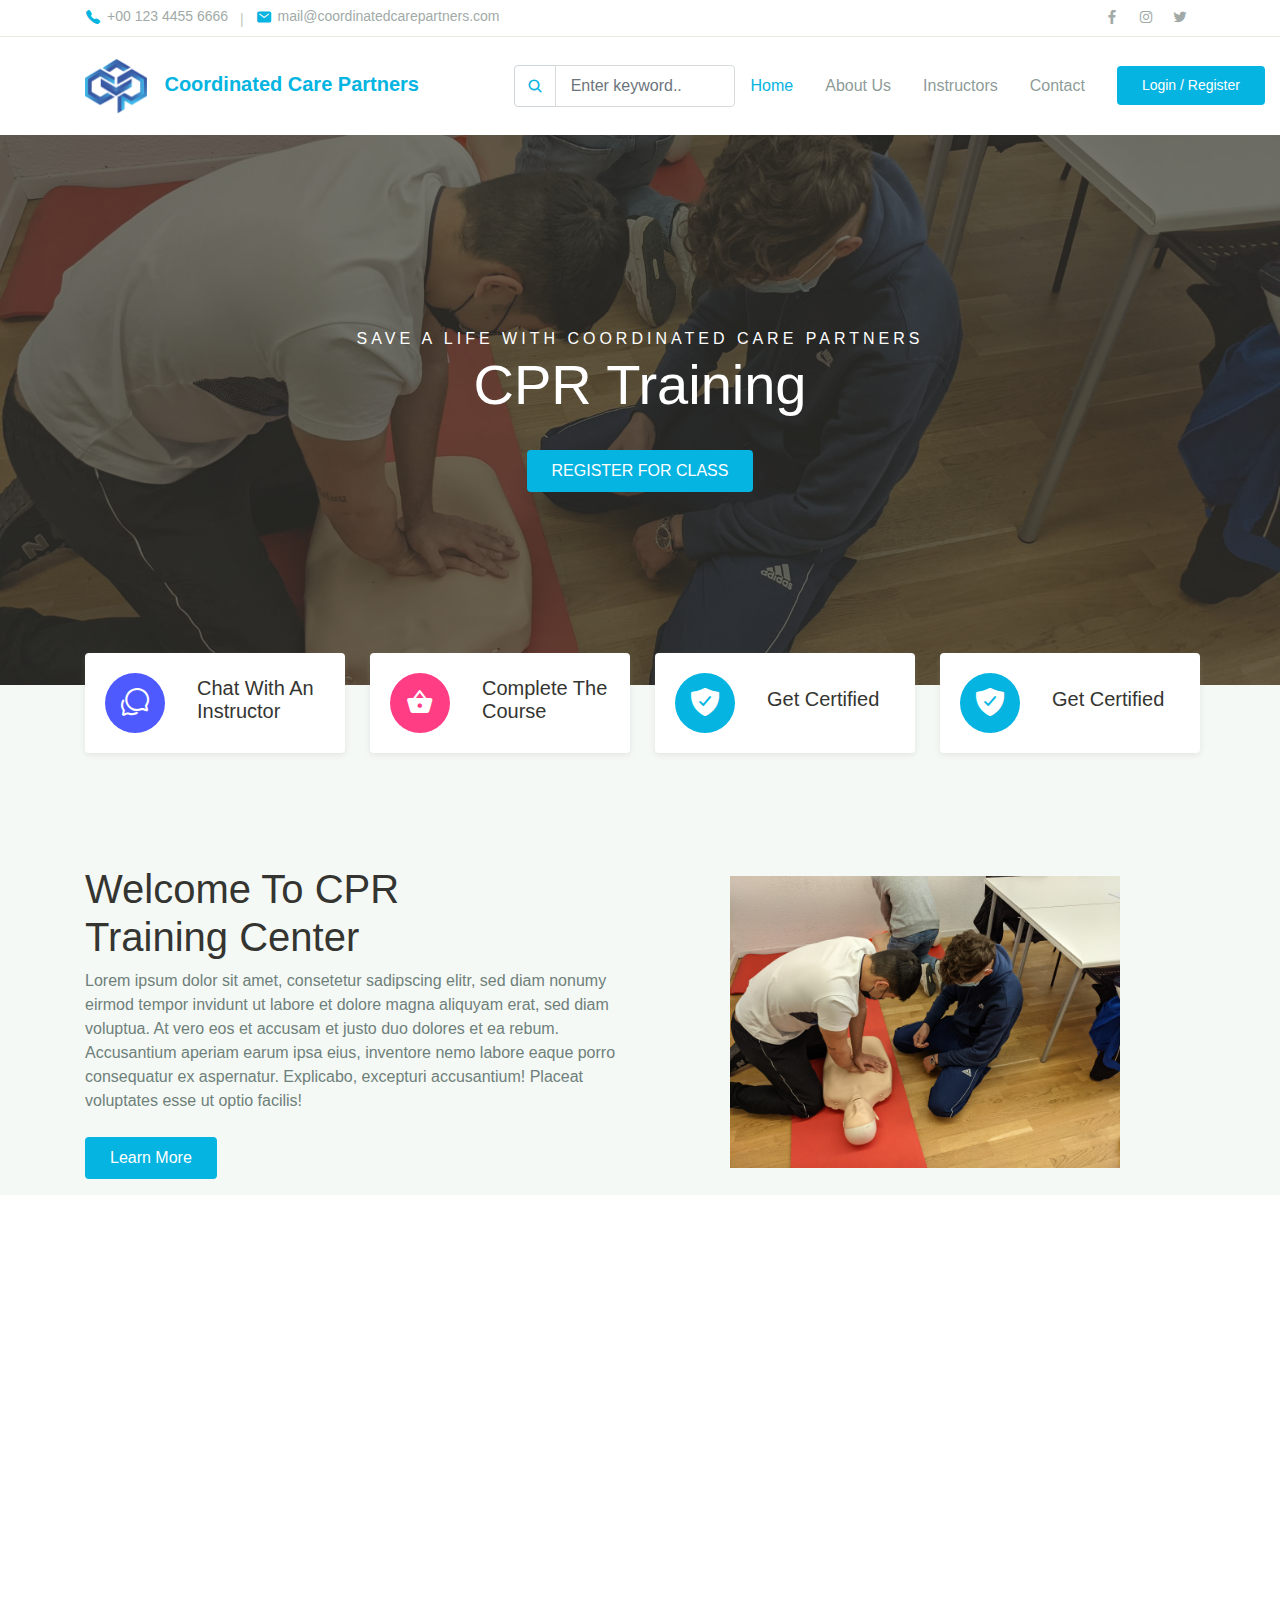
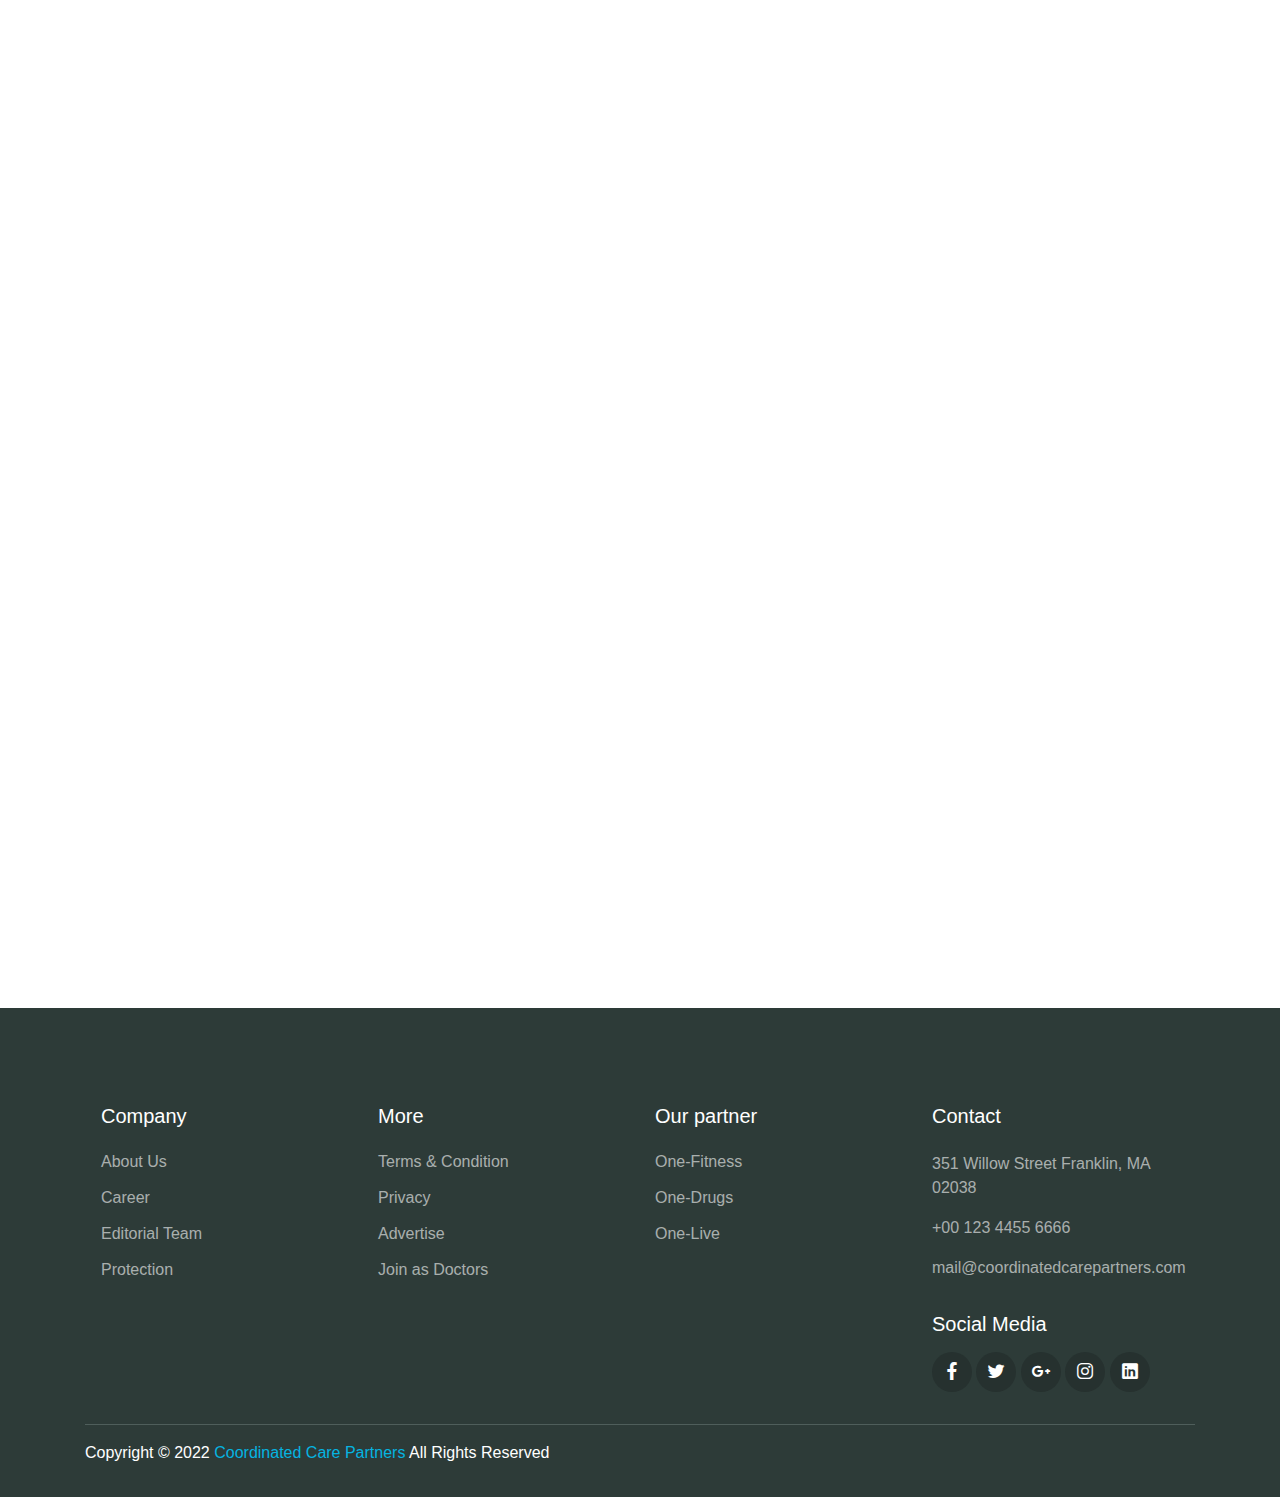
==== index.html @ 5824bd4c "v0.1.1" ====
<!DOCTYPE html>
<html lang="en">
  <head>
    <meta charset="UTF-8" />
    <meta name="viewport" content="width=device-width, initial-scale=1.0" />

    <meta http-equiv="X-UA-Compatible" content="ie=edge" />

    <title>Coordinated Care Partners</title>

    <link
      rel="shortcut icon"
      href="assets/img/redcross-logo-01.png"
      type="image/x-icon"
    />

    <link rel="stylesheet" href="assets/css/maicons.css" />

    <link rel="stylesheet" href="assets/css/bootstrap.css" />

    <link
      rel="stylesheet"
      href="assets/vendor/owl-carousel/css/owl.carousel.css"
    />

    <link rel="stylesheet" href="assets/vendor/animate/animate.css" />

    <link rel="stylesheet" href="assets/css/theme.css" />
  </head>
  <body>
    <!-- Back to top button -->
    <div class="back-to-top"></div>

    <header>
      <div class="topbar">
        <div class="container">
          <div class="row">
            <div class="col-sm-8 text-sm">
              <div class="site-info">
                <a href="#"
                  ><span class="mai-call text-info"></span> +00 123 4455 6666</a
                >
                <span class="divider">|</span>
                <a href="#"
                  ><span class="mai-mail text-info"></span>
                  mail@coordinatedcarepartners.com</a
                >
              </div>
            </div>
            <div class="col-sm-4 text-right text-sm">
              <div class="social-mini-button">
                <a href="#"><span class="mai-logo-facebook-f"></span></a>
                <a href="#"><span class="mai-logo-instagram"></span></a>
                <a href="#"><span class="mai-logo-twitter"></span></a>
              </div>
            </div>
          </div>
          <!-- .row -->
        </div>
        <!-- .container -->
      </div>
      <!-- .topbar -->

      <nav class="navbar navbar-expand-lg navbar-light shadow-sm">
        <div class="container">
          <a class="navbar-brand" href="index.html">
            <img
              src="assets/img/cpr-logo-01.png"
              alt=""
              style="width: 15%; margin-right: 0.75rem; opacity: 0.95"
            />
            <span class="text-info">Coordinated Care Partners</span></a
          >

          <form action="#">
            <div class="input-group input-navbar">
              <div class="input-group-prepend">
                <span class="input-group-text" id="icon-addon1"
                  ><span class="mai-search text-info"></span
                ></span>
              </div>
              <input
                type="text"
                class="form-control"
                placeholder="Enter keyword.."
                aria-label="Username"
                aria-describedby="icon-addon1"
              />
            </div>
          </form>

          <button
            class="navbar-toggler"
            type="button"
            data-toggle="collapse"
            data-target="#navbarSupport"
            aria-controls="navbarSupport"
            aria-expanded="false"
            aria-label="Toggle navigation"
          >
            <span class="navbar-toggler-icon"></span>
          </button>

          <div class="collapse navbar-collapse" id="navbarSupport">
            <ul class="navbar-nav ml-auto">
              <li class="nav-item active">
                <a class="nav-link" href="index.html">Home</a>
              </li>
              <li class="nav-item">
                <a class="nav-link" href="#">About Us</a>
              </li>
              <li class="nav-item">
                <a class="nav-link" href="#">Instructors</a>
              </li>
              <li class="nav-item">
                <a class="nav-link" href="#">Contact</a>
              </li>
              <li class="nav-item">
                <a class="btn btn-info ml-lg-3" href="#">Login / Register</a>
              </li>
            </ul>
          </div>
          <!-- .navbar-collapse -->
        </div>
        <!-- .container -->
      </nav>
    </header>

    <div
      class="page-hero bg-image overlay-dark"
      style="background-image: url(assets/img/bg-01.jpg)"
    >
      <div class="hero-section">
        <div class="container text-center wow zoomIn">
          <span class="subhead"
            >Save A Life With Coordinated Care Partners</span
          >
          <h1 class="display-4">CPR Training</h1>
          <a href="#" class="btn btn-info">REGISTER FOR CLASS</a>
        </div>
      </div>
    </div>

    <div class="bg-light">
      <div class="page-section py-3 mt-md-n5 custom-index">
        <div class="container">
          <div class="row justify-content-center">
            <div class="col-md-3 py-3 py-md-0">
              <div class="card-service wow fadeInUp">
                <div class="circle-shape bg-secondary text-white">
                  <span class="mai-chatbubbles-outline"></span>
                </div>
                <p>Chat With An Instructor</p>
              </div>
            </div>
            <div class="col-md-3 py-3 py-md-0">
              <div class="card-service wow fadeInUp">
                <div class="circle-shape bg-accent text-white">
                  <span class="mai-basket"></span>
                </div>
                <p>Complete The Course</p>
              </div>
            </div>
            <div class="col-md-3 py-3 py-md-0">
              <div class="card-service wow fadeInUp">
                <div class="circle-shape bg-info text-white">
                  <span class="mai-shield-checkmark"></span>
                </div>
                <p>Get Certified</p>
              </div>
            </div>
            <div class="col-md-3 py-3 py-md-0">
              <div class="card-service wow fadeInUp">
                <div class="circle-shape bg-info text-white">
                  <span class="mai-shield-checkmark"></span>
                </div>
                <p>Get Certified</p>
              </div>
            </div>
          </div>
        </div>
      </div>
      <!-- .page-section -->

      <div class="page-section pb-0">
        <div class="container">
          <div class="row align-items-center">
            <div class="col-lg-6 py-3 wow fadeInUp">
              <h1>
                Welcome To CPR<br />
                Training Center
              </h1>
              <p class="text-grey mb-4">
                Lorem ipsum dolor sit amet, consetetur sadipscing elitr, sed
                diam nonumy eirmod tempor invidunt ut labore et dolore magna
                aliquyam erat, sed diam voluptua. At vero eos et accusam et
                justo duo dolores et ea rebum. Accusantium aperiam earum ipsa
                eius, inventore nemo labore eaque porro consequatur ex
                aspernatur. Explicabo, excepturi accusantium! Placeat voluptates
                esse ut optio facilis!
              </p>
              <a href="#" class="btn btn-info">Learn More</a>
            </div>
            <div class="col-lg-6 wow fadeInRight" data-wow-delay="400ms">
              <div class="img-place custom-img-1">
                <img src="assets/img/bg-01.jpg" alt="" />
              </div>
            </div>
          </div>
        </div>
      </div>
      <!-- .bg-light -->
    </div>
    <!-- .bg-light -->

    <div class="page-section">
      <div class="container">
        <h1 class="text-center mb-5 wow fadeInUp">Our Instructors</h1>

        <div class="owl-carousel wow fadeInUp" id="doctorSlideshow">
          <div class="item">
            <div class="card-doctor">
              <div class="header">
                <img src="assets/img/bg-01.jpg" alt="" />
                <div class="meta">
                  <a href="#"><span class="mai-call"></span></a>
                  <a href="#"><span class="mai-logo-whatsapp"></span></a>
                </div>
              </div>
              <div class="body">
                <p class="text-xl mb-0">Dr. Stein Albert</p>
                <span class="text-sm text-grey"
                  >American Red Cross Certified Instructor</span
                >
              </div>
            </div>
          </div>
          <div class="item">
            <div class="card-doctor">
              <div class="header">
                <img src="assets/img/bg-01.jpg" alt="" />
                <div class="meta">
                  <a href="#"><span class="mai-call"></span></a>
                  <a href="#"><span class="mai-logo-whatsapp"></span></a>
                </div>
              </div>
              <div class="body">
                <p class="text-xl mb-0">Dr. Alexa Melvin</p>
                <span class="text-sm text-grey"
                  >American Red Cross Certified Instructor</span
                >
              </div>
            </div>
          </div>
          <div class="item">
            <div class="card-doctor">
              <div class="header">
                <img src="assets/img/bg-01.jpg" alt="" />
                <div class="meta">
                  <a href="#"><span class="mai-call"></span></a>
                  <a href="#"><span class="mai-logo-whatsapp"></span></a>
                </div>
              </div>
              <div class="body">
                <p class="text-xl mb-0">Dr. Rebecca Steffany</p>
                <span class="text-sm text-grey"
                  >American Red Cross Certified Instructor</span
                >
              </div>
            </div>
          </div>
          <div class="item">
            <div class="card-doctor">
              <div class="header">
                <img src="assets/img/bg-01.jpg" alt="" />
                <div class="meta">
                  <a href="#"><span class="mai-call"></span></a>
                  <a href="#"><span class="mai-logo-whatsapp"></span></a>
                </div>
              </div>
              <div class="body">
                <p class="text-xl mb-0">Dr. Rebecca Steffany</p>
                <span class="text-sm text-grey"
                  >American Red Cross Certified Instructor</span
                >
              </div>
            </div>
          </div>
          <div class="item">
            <div class="card-doctor">
              <div class="header">
                <img src="assets/img/bg-01.jpg" alt="" />
                <div class="meta">
                  <a href="#"><span class="mai-call"></span></a>
                  <a href="#"><span class="mai-logo-whatsapp"></span></a>
                </div>
              </div>
              <div class="body">
                <p class="text-xl mb-0">Dr. Rebecca Steffany</p>
                <span class="text-sm text-grey"
                  >American Red Cross Certified Instructor</span
                >
              </div>
            </div>
          </div>
        </div>
      </div>
    </div>

    <div class="page-section">
      <div class="container">
        <h1 class="text-center wow fadeInUp">Make An Appointment</h1>

        <form class="main-form">
          <div class="row mt-5">
            <div class="col-12 col-sm-6 py-2 wow fadeInLeft">
              <input type="text" class="form-control" placeholder="Full name" />
            </div>
            <div class="col-12 col-sm-6 py-2 wow fadeInRight">
              <input
                type="text"
                class="form-control"
                placeholder="Email address.."
              />
            </div>
            <div
              class="col-12 col-sm-6 py-2 wow fadeInLeft"
              data-wow-delay="300ms"
            >
              <input type="date" class="form-control" />
            </div>
            <div
              class="col-12 col-sm-6 py-2 wow fadeInRight"
              data-wow-delay="300ms"
            >
              <select name="departement" id="departement" class="custom-select">
                <option value="general">General Health</option>
                <option value="cardiology">Cardiology</option>
                <option value="dental">Dental</option>
                <option value="neurology">Neurology</option>
                <option value="orthopaedics">Orthopaedics</option>
              </select>
            </div>
            <div class="col-12 py-2 wow fadeInUp" data-wow-delay="300ms">
              <input type="text" class="form-control" placeholder="Number.." />
            </div>
            <div class="col-12 py-2 wow fadeInUp" data-wow-delay="300ms">
              <textarea
                name="message"
                id="message"
                class="form-control"
                rows="6"
                placeholder="Enter message.."
              ></textarea>
            </div>
          </div>

          <button type="submit" class="btn btn-info mt-3 wow zoomIn">
            Submit Request
          </button>
        </form>
      </div>
    </div>
    <!-- .page-section -->

    <footer class="page-footer">
      <div class="container">
        <div class="row px-md-3">
          <div class="col-sm-6 col-lg-3 py-3">
            <h5>Company</h5>
            <ul class="footer-menu">
              <li><a href="#">About Us</a></li>
              <li><a href="#">Career</a></li>
              <li><a href="#">Editorial Team</a></li>
              <li><a href="#">Protection</a></li>
            </ul>
          </div>
          <div class="col-sm-6 col-lg-3 py-3">
            <h5>More</h5>
            <ul class="footer-menu">
              <li><a href="#">Terms & Condition</a></li>
              <li><a href="#">Privacy</a></li>
              <li><a href="#">Advertise</a></li>
              <li><a href="#">Join as Doctors</a></li>
            </ul>
          </div>
          <div class="col-sm-6 col-lg-3 py-3">
            <h5>Our partner</h5>
            <ul class="footer-menu">
              <li><a href="#">One-Fitness</a></li>
              <li><a href="#">One-Drugs</a></li>
              <li><a href="#">One-Live</a></li>
            </ul>
          </div>
          <div class="col-sm-6 col-lg-3 py-3">
            <h5>Contact</h5>
            <p class="footer-link mt-2">351 Willow Street Franklin, MA 02038</p>
            <a href="#" class="footer-link">+00 123 4455 6666</a>
            <a href="#" class="footer-link">mail@coordinatedcarepartners.com</a>

            <h5 class="mt-3">Social Media</h5>
            <div class="footer-sosmed mt-3">
              <a href="#" target="_blank"
                ><span class="mai-logo-facebook-f"></span
              ></a>
              <a href="#" target="_blank"
                ><span class="mai-logo-twitter"></span
              ></a>
              <a href="#" target="_blank"
                ><span class="mai-logo-google-plus-g"></span
              ></a>
              <a href="#" target="_blank"
                ><span class="mai-logo-instagram"></span
              ></a>
              <a href="#" target="_blank"
                ><span class="mai-logo-linkedin"></span
              ></a>
            </div>
          </div>
        </div>

        <hr />

        <p id="copyright">
          Copyright &copy; 2022
          <a class="text-info" href="index.html">Coordinated Care Partners</a>
          All Rights Reserved
        </p>
      </div>
    </footer>

    <script src="assets/js/jquery-3.5.1.min.js"></script>

    <script src="assets/js/bootstrap.bundle.min.js"></script>

    <script src="assets/vendor/owl-carousel/js/owl.carousel.min.js"></script>

    <script src="assets/vendor/wow/wow.min.js"></script>

    <script src="assets/js/theme.js"></script>
  </body>
</html>
---- assets/css/maicons.css ----
@font-face {
  font-family: 'maicons';
  src:  url('../fonts/maicons.eot?c9nlkl');
  src:  url('../fonts/maicons.eot?c9nlkl#iefix') format('embedded-opentype'),
    url('../fonts/maicons.ttf?c9nlkl') format('truetype'),
    url('../fonts/maicons.woff?c9nlkl') format('woff'),
    url('../fonts/maicons.svg?c9nlkl#maicons') format('svg');
  font-weight: normal;
  font-style: normal;
  font-display: block;
}

[class^="mai-"], [class*=" mai-"] {
  /* use !important to prevent issues with browser extensions that change fonts */
  font-family: 'maicons' !important;
  speak: none;
  font-style: normal;
  font-weight: normal;
  font-variant: normal;
  text-transform: none;
  line-height: 1;

  /* Better Font Rendering =========== */
  -webkit-font-smoothing: antialiased;
  -moz-osx-font-smoothing: grayscale;
}

.mai-add:before {
  content: "\e900";
}
.mai-add-circle:before {
  content: "\e901";
}
.mai-add-circle-outline:before {
  content: "\e902";
}
.mai-airplane:before {
  content: "\e903";
}
.mai-airplane-outline:before {
  content: "\e904";
}
.mai-alarm:before {
  content: "\e905";
}
.mai-alarm-outline:before {
  content: "\e906";
}
.mai-albums:before {
  content: "\e907";
}
.mai-albums-outline:before {
  content: "\e908";
}
.mai-alert:before {
  content: "\e909";
}
.mai-alert-circle:before {
  content: "\e90a";
}
.mai-alert-circle-outline:before {
  content: "\e90b";
}
.mai-analytics:before {
  content: "\e90c";
}
.mai-analytics-outline:before {
  content: "\e90d";
}
.mai-aperture:before {
  content: "\e90e";
}
.mai-aperture-outline:before {
  content: "\e90f";
}
.mai-apps:before {
  content: "\e910";
}
.mai-apps-outline:before {
  content: "\e911";
}
.mai-archive:before {
  content: "\e912";
}
.mai-archive-outline:before {
  content: "\e913";
}
.mai-arrow-back:before {
  content: "\e914";
}
.mai-arrow-back-circle:before {
  content: "\e915";
}
.mai-arrow-back-circle-outline:before {
  content: "\e916";
}
.mai-arrow-down:before {
  content: "\e917";
}
.mai-arrow-down-circle:before {
  content: "\e918";
}
.mai-arrow-down-circle-outline:before {
  content: "\e919";
}
.mai-arrow-forward:before {
  content: "\e91a";
}
.mai-arrow-forward-circle:before {
  content: "\e91b";
}
.mai-arrow-forward-circle-outline:before {
  content: "\e91c";
}
.mai-arrow-redo:before {
  content: "\e91d";
}
.mai-arrow-redo-circle:before {
  content: "\e91e";
}
.mai-arrow-redo-circle-outline:before {
  content: "\e91f";
}
.mai-arrow-redo-outline:before {
  content: "\e920";
}
.mai-arrow-undo:before {
  content: "\e921";
}
.mai-arrow-undo-circle:before {
  content: "\e922";
}
.mai-arrow-undo-circle-outline:before {
  content: "\e923";
}
.mai-arrow-undo-outline:before {
  content: "\e924";
}
.mai-arrow-up:before {
  content: "\e925";
}
.mai-arrow-up-circle:before {
  content: "\e926";
}
.mai-arrow-up-circle-outline:before {
  content: "\e927";
}
.mai-at:before {
  content: "\e928";
}
.mai-at-circle:before {
  content: "\e929";
}
.mai-at-circle-outline:before {
  content: "\e92a";
}
.mai-attach:before {
  content: "\e92b";
}
.mai-attach-outline:before {
  content: "\e92c";
}
.mai-backspace:before {
  content: "\e92d";
}
.mai-backspace-outline:before {
  content: "\e92e";
}
.mai-bandage:before {
  content: "\e92f";
}
.mai-bandage-outline:before {
  content: "\e930";
}
.mai-bar-chart:before {
  content: "\e932";
}
.mai-bar-chart-outline:before {
  content: "\e933";
}
.mai-barbell:before {
  content: "\e931";
}
.mai-barcode:before {
  content: "\e934";
}
.mai-barcode-outline:before {
  content: "\e935";
}
.mai-baseball:before {
  content: "\e936";
}
.mai-baseball-outline:before {
  content: "\e937";
}
.mai-basket:before {
  content: "\e938";
}
.mai-basket-outline:before {
  content: "\e93b";
}
.mai-basketball:before {
  content: "\e939";
}
.mai-basketball-outline:before {
  content: "\e93a";
}
.mai-battery-charging:before {
  content: "\e93c";
}
.mai-battery-dead:before {
  content: "\e93d";
}
.mai-battery-full:before {
  content: "\e93e";
}
.mai-battery-half:before {
  content: "\e93f";
}
.mai-beaker:before {
  content: "\e940";
}
.mai-beaker-outline:before {
  content: "\e941";
}
.mai-bed:before {
  content: "\e942";
}
.mai-bed-outline:before {
  content: "\e943";
}
.mai-beer:before {
  content: "\e944";
}
.mai-beer-outline:before {
  content: "\e945";
}
.mai-bicycle:before {
  content: "\e946";
}
.mai-bluetooth:before {
  content: "\e947";
}
.mai-boat:before {
  content: "\e948";
}
.mai-boat-outline:before {
  content: "\e949";
}
.mai-body:before {
  content: "\e94a";
}
.mai-body-outline:before {
  content: "\e94b";
}
.mai-bonfire:before {
  content: "\e94c";
}
.mai-bonfire-outline:before {
  content: "\e94d";
}
.mai-book:before {
  content: "\e94e";
}
.mai-book-outline:before {
  content: "\e953";
}
.mai-bookmark:before {
  content: "\e94f";
}
.mai-bookmark-outline:before {
  content: "\e950";
}
.mai-bookmarks:before {
  content: "\e951";
}
.mai-bookmarks-outline:before {
  content: "\e952";
}
.mai-briefcase:before {
  content: "\e954";
}
.mai-briefcase-outline:before {
  content: "\e955";
}
.mai-browsers:before {
  content: "\e956";
}
.mai-browsers-outline:before {
  content: "\e957";
}
.mai-brush:before {
  content: "\e958";
}
.mai-brush-outline:before {
  content: "\e959";
}
.mai-bug:before {
  content: "\e95a";
}
.mai-bug-outline:before {
  content: "\e95b";
}
.mai-build:before {
  content: "\e95c";
}
.mai-build-outline:before {
  content: "\e95d";
}
.mai-bulb:before {
  content: "\e95e";
}
.mai-bulb-outline:before {
  content: "\e95f";
}
.mai-bus:before {
  content: "\e960";
}
.mai-bus-outline:before {
  content: "\e963";
}
.mai-business:before {
  content: "\e961";
}
.mai-business-outline:before {
  content: "\e962";
}
.mai-cafe:before {
  content: "\e964";
}
.mai-cafe-outline:before {
  content: "\e965";
}
.mai-calculator:before {
  content: "\e966";
}
.mai-calculator-outline:before {
  content: "\e967";
}
.mai-calendar:before {
  content: "\e968";
}
.mai-calendar-outline:before {
  content: "\e969";
}
.mai-call:before {
  content: "\e96a";
}
.mai-call-outline:before {
  content: "\e96b";
}
.mai-camera:before {
  content: "\e96c";
}
.mai-camera-outline:before {
  content: "\e96d";
}
.mai-camera-reverse:before {
  content: "\e96e";
}
.mai-camera-reverse-outline:before {
  content: "\e96f";
}
.mai-car:before {
  content: "\e970";
}
.mai-car-outline:before {
  content: "\e97f";
}
.mai-car-sport:before {
  content: "\e980";
}
.mai-car-sport-outline:before {
  content: "\e981";
}
.mai-card:before {
  content: "\e971";
}
.mai-card-outline:before {
  content: "\e972";
}
.mai-caret-back:before {
  content: "\e973";
}
.mai-caret-back-circle:before {
  content: "\e974";
}
.mai-caret-back-circle-outline:before {
  content: "\e975";
}
.mai-caret-down:before {
  content: "\e976";
}
.mai-caret-down-circle:before {
  content: "\e977";
}
.mai-caret-down-circle-outline:before {
  content: "\e978";
}
.mai-caret-forward:before {
  content: "\e979";
}
.mai-caret-forward-circle:before {
  content: "\e97a";
}
.mai-caret-forward-circle-outline:before {
  content: "\e97b";
}
.mai-caret-up:before {
  content: "\e97c";
}
.mai-caret-up-circle:before {
  content: "\e97d";
}
.mai-caret-up-circle-outline:before {
  content: "\e97e";
}
.mai-cart:before {
  content: "\e982";
}
.mai-cart-outline:before {
  content: "\e983";
}
.mai-cash:before {
  content: "\e984";
}
.mai-cash-outline:before {
  content: "\e985";
}
.mai-chatbox:before {
  content: "\e986";
}
.mai-chatbox-ellipses:before {
  content: "\e987";
}
.mai-chatbox-ellipses-outline:before {
  content: "\e988";
}
.mai-chatbox-outline:before {
  content: "\e989";
}
.mai-chatbubble:before {
  content: "\e98a";
}
.mai-chatbubble-ellipses:before {
  content: "\e98b";
}
.mai-chatbubble-ellipses-outline:before {
  content: "\e98c";
}
.mai-chatbubble-outline:before {
  content: "\e98d";
}
.mai-chatbubbles:before {
  content: "\e98e";
}
.mai-chatbubbles-outline:before {
  content: "\e98f";
}
.mai-checkbox:before {
  content: "\e990";
}
.mai-checkbox-outline:before {
  content: "\e991";
}
.mai-checkmark:before {
  content: "\e992";
}
.mai-checkmark-circle:before {
  content: "\e993";
}
.mai-checkmark-circle-outline:before {
  content: "\e994";
}
.mai-checkmark-done:before {
  content: "\e995";
}
.mai-checkmark-done-circle:before {
  content: "\e996";
}
.mai-checkmark-done-circle-outline:before {
  content: "\e997";
}
.mai-chevron-back:before {
  content: "\e998";
}
.mai-chevron-back-circle:before {
  content: "\e999";
}
.mai-chevron-back-circle-outline:before {
  content: "\e99a";
}
.mai-chevron-down:before {
  content: "\e99b";
}
.mai-chevron-down-circle:before {
  content: "\e99c";
}
.mai-chevron-down-circle-outline:before {
  content: "\e99d";
}
.mai-chevron-forward:before {
  content: "\e99e";
}
.mai-chevron-forward-circle:before {
  content: "\e99f";
}
.mai-chevron-forward-circle-outline:before {
  content: "\e9a0";
}
.mai-chevron-up:before {
  content: "\e9a1";
}
.mai-chevron-up-circle:before {
  content: "\e9a2";
}
.mai-chevron-up-circle-outline:before {
  content: "\e9a3";
}
.mai-clipboard:before {
  content: "\e9a4";
}
.mai-clipboard-outline:before {
  content: "\e9a5";
}
.mai-close:before {
  content: "\e9a6";
}
.mai-close-circle:before {
  content: "\e9a7";
}
.mai-close-circle-outline:before {
  content: "\e9a8";
}
.mai-cloud:before {
  content: "\e9a9";
}
.mai-cloud-circle:before {
  content: "\e9aa";
}
.mai-cloud-circle-outline:before {
  content: "\e9ab";
}
.mai-cloud-done:before {
  content: "\e9ac";
}
.mai-cloud-done-outline:before {
  content: "\e9ad";
}
.mai-cloud-download:before {
  content: "\e9ae";
}
.mai-cloud-download-outline:before {
  content: "\e9af";
}
.mai-cloud-offline:before {
  content: "\e9b0";
}
.mai-cloud-offline-outline:before {
  content: "\e9b1";
}
.mai-cloud-outline:before {
  content: "\e9b2";
}
.mai-cloud-upload:before {
  content: "\e9b3";
}
.mai-cloud-upload-outline:before {
  content: "\e9b4";
}
.mai-cloudy:before {
  content: "\e9b5";
}
.mai-cloudy-night:before {
  content: "\e9b6";
}
.mai-cloudy-night-outline:before {
  content: "\e9b7";
}
.mai-cloudy-outline:before {
  content: "\e9b8";
}
.mai-code:before {
  content: "\e9b9";
}
.mai-code-download:before {
  content: "\e9ba";
}
.mai-code-slash:before {
  content: "\e9bb";
}
.mai-code-working:before {
  content: "\e9bc";
}
.mai-cog:before {
  content: "\e9bd";
}
.mai-color-fill:before {
  content: "\e9be";
}
.mai-color-fill-outline:before {
  content: "\e9bf";
}
.mai-color-filter:before {
  content: "\e9c0";
}
.mai-color-filter-outline:before {
  content: "\e9c1";
}
.mai-color-palette:before {
  content: "\e9c2";
}
.mai-color-palette-outline:before {
  content: "\e9c3";
}
.mai-color-wand:before {
  content: "\e9c4";
}
.mai-color-wand-outline:before {
  content: "\e9c5";
}
.mai-compass:before {
  content: "\e9c6";
}
.mai-compass-outline:before {
  content: "\e9c7";
}
.mai-construct:before {
  content: "\e9c8";
}
.mai-construct-outline:before {
  content: "\e9c9";
}
.mai-contract:before {
  content: "\e9ca";
}
.mai-contrast:before {
  content: "\e9cb";
}
.mai-copy:before {
  content: "\e9cc";
}
.mai-copy-outline:before {
  content: "\e9cd";
}
.mai-create:before {
  content: "\e9ce";
}
.mai-create-outline:before {
  content: "\e9cf";
}
.mai-crop:before {
  content: "\e9d0";
}
.mai-cube:before {
  content: "\e9d1";
}
.mai-cube-outline:before {
  content: "\e9d2";
}
.mai-cut:before {
  content: "\e9d3";
}
.mai-desktop:before {
  content: "\e9d4";
}
.mai-desktop-outline:before {
  content: "\e9d5";
}
.mai-disc:before {
  content: "\e9d6";
}
.mai-disc-outline:before {
  content: "\e9d7";
}
.mai-document:before {
  content: "\e9d8";
}
.mai-document-outline:before {
  content: "\e9d9";
}
.mai-document-text:before {
  content: "\e9dc";
}
.mai-document-text-outline:before {
  content: "\e9dd";
}
.mai-documents:before {
  content: "\e9da";
}
.mai-documents-outline:before {
  content: "\e9db";
}
.mai-download:before {
  content: "\e9de";
}
.mai-download-outline:before {
  content: "\e9df";
}
.mai-duplicate:before {
  content: "\e9e0";
}
.mai-duplicate-outline:before {
  content: "\e9e1";
}
.mai-ear:before {
  content: "\e9e2";
}
.mai-ear-outline:before {
  content: "\e9e3";
}
.mai-earth:before {
  content: "\e9e4";
}
.mai-earth-outline:before {
  content: "\e9e5";
}
.mai-easel:before {
  content: "\e9e6";
}
.mai-easel-outline:before {
  content: "\e9e7";
}
.mai-egg:before {
  content: "\e9e8";
}
.mai-egg-outline:before {
  content: "\e9e9";
}
.mai-ellipse:before {
  content: "\e9ea";
}
.mai-ellipse-outline:before {
  content: "\e9eb";
}
.mai-ellipsis-horizontal:before {
  content: "\e9ec";
}
.mai-ellipsis-horizontal-circle:before {
  content: "\e9ed";
}
.mai-ellipsis-vertical:before {
  content: "\e9ee";
}
.mai-ellipsis-vertical-circle:before {
  content: "\e9ef";
}
.mai-enter:before {
  content: "\e9f0";
}
.mai-enter-outline:before {
  content: "\e9f1";
}
.mai-exit:before {
  content: "\e9f2";
}
.mai-exit-outline:before {
  content: "\e9f3";
}
.mai-expand:before {
  content: "\e9f4";
}
.mai-eye:before {
  content: "\e9f5";
}
.mai-eye-off:before {
  content: "\e9f8";
}
.mai-eye-off-outline:before {
  content: "\e9f9";
}
.mai-eye-outline:before {
  content: "\e9fa";
}
.mai-eyedrop:before {
  content: "\e9f6";
}
.mai-eyedrop-outline:before {
  content: "\e9f7";
}
.mai-fast-food:before {
  content: "\e9fb";
}
.mai-fast-food-outline:before {
  content: "\e9fc";
}
.mai-female:before {
  content: "\e9fd";
}
.mai-file-tray:before {
  content: "\e9fe";
}
.mai-file-tray-full:before {
  content: "\e9ff";
}
.mai-file-tray-full-outline:before {
  content: "\ea00";
}
.mai-file-tray-outline:before {
  content: "\ea01";
}
.mai-film:before {
  content: "\ea02";
}
.mai-film-outline:before {
  content: "\ea03";
}
.mai-filter:before {
  content: "\ea04";
}
.mai-finger-print:before {
  content: "\ea05";
}
.mai-fitness:before {
  content: "\ea06";
}
.mai-fitness-outline:before {
  content: "\ea07";
}
.mai-flag:before {
  content: "\ea08";
}
.mai-flag-outline:before {
  content: "\ea09";
}
.mai-flame:before {
  content: "\ea0a";
}
.mai-flame-outline:before {
  content: "\ea0b";
}
.mai-flash:before {
  content: "\ea0c";
}
.mai-flash-off:before {
  content: "\ea0f";
}
.mai-flash-off-outline:before {
  content: "\ea10";
}
.mai-flash-outline:before {
  content: "\ea11";
}
.mai-flashlight:before {
  content: "\ea0d";
}
.mai-flashlight-outline:before {
  content: "\ea0e";
}
.mai-flask:before {
  content: "\ea12";
}
.mai-flask-outline:before {
  content: "\ea13";
}
.mai-flower:before {
  content: "\ea14";
}
.mai-flower-outline:before {
  content: "\ea15";
}
.mai-folder:before {
  content: "\ea16";
}
.mai-folder-open:before {
  content: "\ea17";
}
.mai-folder-open-outline:before {
  content: "\ea18";
}
.mai-folder-outline:before {
  content: "\ea19";
}
.mai-football:before {
  content: "\ea1a";
}
.mai-football-outline:before {
  content: "\ea1b";
}
.mai-funnel:before {
  content: "\ea1c";
}
.mai-funnel-outline:before {
  content: "\ea1d";
}
.mai-game-controller:before {
  content: "\ea1e";
}
.mai-game-controller-outline:before {
  content: "\ea1f";
}
.mai-gift:before {
  content: "\ea20";
}
.mai-gift-outline:before {
  content: "\ea21";
}
.mai-git-branch:before {
  content: "\ea22";
}
.mai-git-commit:before {
  content: "\ea23";
}
.mai-git-compare:before {
  content: "\ea24";
}
.mai-git-merge:before {
  content: "\ea25";
}
.mai-git-network:before {
  content: "\ea26";
}
.mai-git-pull-request:before {
  content: "\ea27";
}
.mai-glasses:before {
  content: "\ea28";
}
.mai-glasses-outline:before {
  content: "\ea29";
}
.mai-globe:before {
  content: "\ea2a";
}
.mai-globe-outline:before {
  content: "\ea2b";
}
.mai-golf:before {
  content: "\ea2c";
}
.mai-golf-outline:before {
  content: "\ea2d";
}
.mai-grid:before {
  content: "\ea2e";
}
.mai-grid-outline:before {
  content: "\ea2f";
}
.mai-hammer:before {
  content: "\ea30";
}
.mai-hammer-outline:before {
  content: "\ea31";
}
.mai-hand-left:before {
  content: "\ea32";
}
.mai-hand-left-outline:before {
  content: "\ea33";
}
.mai-hand-right:before {
  content: "\ea34";
}
.mai-hand-right-outline:before {
  content: "\ea35";
}
.mai-happy:before {
  content: "\ea36";
}
.mai-happy-outline:before {
  content: "\ea37";
}
.mai-hardware-chip:before {
  content: "\ea38";
}
.mai-hardware-chip-outline:before {
  content: "\ea39";
}
.mai-headset:before {
  content: "\ea3a";
}
.mai-headset-outline:before {
  content: "\ea3b";
}
.mai-heart:before {
  content: "\ea3c";
}
.mai-heart-circle:before {
  content: "\ea3d";
}
.mai-heart-circle-outline:before {
  content: "\ea3e";
}
.mai-heart-dislike:before {
  content: "\ea3f";
}
.mai-heart-dislike-circle:before {
  content: "\ea40";
}
.mai-heart-dislike-circle-outline:before {
  content: "\ea41";
}
.mai-heart-dislike-outline:before {
  content: "\ea42";
}
.mai-heart-half:before {
  content: "\ea43";
}
.mai-heart-half-outline:before {
  content: "\ea44";
}
.mai-heart-outline:before {
  content: "\ea45";
}
.mai-help:before {
  content: "\ea46";
}
.mai-help-buoy:before {
  content: "\ea47";
}
.mai-help-buoy-outline:before {
  content: "\ea48";
}
.mai-help-circle:before {
  content: "\ea49";
}
.mai-help-circle-outline:before {
  content: "\ea4a";
}
.mai-home:before {
  content: "\ea4b";
}
.mai-home-outline:before {
  content: "\ea4c";
}
.mai-hourglass:before {
  content: "\ea4d";
}
.mai-hourglass-outline:before {
  content: "\ea4e";
}
.mai-ice-cream:before {
  content: "\ea4f";
}
.mai-ice-cream-outline:before {
  content: "\ea50";
}
.mai-image:before {
  content: "\ea51";
}
.mai-image-outline:before {
  content: "\ea52";
}
.mai-images:before {
  content: "\ea53";
}
.mai-images-outline:before {
  content: "\ea54";
}
.mai-infinite:before {
  content: "\ea55";
}
.mai-information:before {
  content: "\ea56";
}
.mai-information-circle:before {
  content: "\ea57";
}
.mai-information-circle-outline:before {
  content: "\ea58";
}
.mai-journal:before {
  content: "\ea59";
}
.mai-journal-outline:before {
  content: "\ea5a";
}
.mai-key:before {
  content: "\ea5b";
}
.mai-key-outline:before {
  content: "\ea5c";
}
.mai-keypad:before {
  content: "\ea5d";
}
.mai-keypad-outline:before {
  content: "\ea5e";
}
.mai-language:before {
  content: "\ea5f";
}
.mai-laptop:before {
  content: "\ea60";
}
.mai-laptop-outline:before {
  content: "\ea61";
}
.mai-layers:before {
  content: "\ea62";
}
.mai-layers-outline:before {
  content: "\ea63";
}
.mai-leaf:before {
  content: "\ea64";
}
.mai-leaf-outline:before {
  content: "\ea65";
}
.mai-library:before {
  content: "\ea66";
}
.mai-library-outline:before {
  content: "\ea67";
}
.mai-link:before {
  content: "\ea68";
}
.mai-list:before {
  content: "\ea69";
}
.mai-list-circle:before {
  content: "\ea6a";
}
.mai-list-circle-outline:before {
  content: "\ea6b";
}
.mai-locate:before {
  content: "\ea6c";
}
.mai-location:before {
  content: "\ea6d";
}
.mai-location-outline:before {
  content: "\ea6e";
}
.mai-lock-closed:before {
  content: "\ea6f";
}
.mai-lock-closed-outline:before {
  content: "\ea70";
}
.mai-lock-open:before {
  content: "\ea71";
}
.mai-lock-open-outline:before {
  content: "\ea72";
}
.mai-log-in:before {
  content: "\ea73";
}
.mai-log-in-outline:before {
  content: "\ea74";
}
.mai-log-out:before {
  content: "\ea75";
}
.mai-log-out-outline:before {
  content: "\ea76";
}
.mai-logo-500px:before {
  content: "\ea8e";
}
.mai-logo-accessible-icon:before {
  content: "\eaef";
}
.mai-logo-accusoft:before {
  content: "\eba2";
}
.mai-logo-algolia:before {
  content: "\eba3";
}
.mai-logo-alipay:before {
  content: "\eba4";
}
.mai-logo-amazon:before {
  content: "\eba5";
}
.mai-logo-amplify:before {
  content: "\eba6";
}
.mai-logo-android:before {
  content: "\eba7";
}
.mai-logo-angular:before {
  content: "\eba8";
}
.mai-logo-apple:before {
  content: "\eba9";
}
.mai-logo-apple-appstore:before {
  content: "\ebaa";
}
.mai-logo-aws:before {
  content: "\ebab";
}
.mai-logo-behance:before {
  content: "\ebac";
}
.mai-logo-bitbucket:before {
  content: "\ebad";
}
.mai-logo-bitcoin:before {
  content: "\ebae";
}
.mai-logo-blackberry:before {
  content: "\ebaf";
}
.mai-logo-blogger:before {
  content: "\ebb0";
}
.mai-logo-buffer:before {
  content: "\ebb1";
}
.mai-logo-buysellads:before {
  content: "\ebb2";
}
.mai-logo-capacitor:before {
  content: "\ebb3";
}
.mai-logo-cc-amazon-pay:before {
  content: "\ebb4";
}
.mai-logo-cc-amex:before {
  content: "\ebb5";
}
.mai-logo-cc-apple-pay:before {
  content: "\ebb6";
}
.mai-logo-cc-diners-club:before {
  content: "\ebb7";
}
.mai-logo-cc-discover:before {
  content: "\ebb8";
}
.mai-logo-cc-jcb:before {
  content: "\ebb9";
}
.mai-logo-cc-mastercard:before {
  content: "\ebba";
}
.mai-logo-cc-paypal:before {
  content: "\ebbb";
}
.mai-logo-cc-stripe:before {
  content: "\ebbc";
}
.mai-logo-cc-visa:before {
  content: "\ebbd";
}
.mai-logo-chrome:before {
  content: "\ebbe";
}
.mai-logo-closed-captioning:before {
  content: "\ebbf";
}
.mai-logo-codepen:before {
  content: "\ebc0";
}
.mai-logo-cpanel:before {
  content: "\ebc1";
}
.mai-logo-creative-commons:before {
  content: "\ebc2";
}
.mai-logo-css3:before {
  content: "\ebc3";
}
.mai-logo-cuttlefish:before {
  content: "\ebc4";
}
.mai-logo-d-and-d:before {
  content: "\ebc5";
}
.mai-logo-dashcube:before {
  content: "\ebc6";
}
.mai-logo-designernews:before {
  content: "\ebc7";
}
.mai-logo-deviantart:before {
  content: "\ebc8";
}
.mai-logo-digg:before {
  content: "\ebc9";
}
.mai-logo-digital-ocean:before {
  content: "\ebca";
}
.mai-logo-discord:before {
  content: "\ebcb";
}
.mai-logo-discourse:before {
  content: "\ebcc";
}
.mai-logo-dochub:before {
  content: "\ebcd";
}
.mai-logo-docker:before {
  content: "\ebce";
}
.mai-logo-dribbble:before {
  content: "\ebcf";
}
.mai-logo-dropbox:before {
  content: "\ebd0";
}
.mai-logo-drupal:before {
  content: "\ebd1";
}
.mai-logo-dyalog:before {
  content: "\ebd2";
}
.mai-logo-earlybirds:before {
  content: "\ebd3";
}
.mai-logo-ebay:before {
  content: "\ebd4";
}
.mai-logo-edge:before {
  content: "\ebd5";
}
.mai-logo-electron:before {
  content: "\ebd6";
}
.mai-logo-elementor:before {
  content: "\ebd7";
}
.mai-logo-ello:before {
  content: "\ebd8";
}
.mai-logo-ember:before {
  content: "\ebd9";
}
.mai-logo-empire:before {
  content: "\ebda";
}
.mai-logo-envira:before {
  content: "\ebdb";
}
.mai-logo-erlang:before {
  content: "\ebdc";
}
.mai-logo-etsy:before {
  content: "\ebdd";
}
.mai-logo-euro:before {
  content: "\ebde";
}
.mai-logo-expeditedssl:before {
  content: "\ebdf";
}
.mai-logo-facebook:before {
  content: "\ebe0";
}
.mai-logo-facebook-f:before {
  content: "\ebe1";
}
.mai-logo-facebook-messenger:before {
  content: "\ebe2";
}
.mai-logo-firebase:before {
  content: "\ebe3";
}
.mai-logo-firefox:before {
  content: "\ebe4";
}
.mai-logo-flickr:before {
  content: "\ebe5";
}
.mai-logo-flipboard:before {
  content: "\ebe6";
}
.mai-logo-fly:before {
  content: "\ebe7";
}
.mai-logo-foursquare:before {
  content: "\ebe8";
}
.mai-logo-freebsd:before {
  content: "\ebe9";
}
.mai-logo-gg:before {
  content: "\ebea";
}
.mai-logo-git:before {
  content: "\ebeb";
}
.mai-logo-github:before {
  content: "\ebec";
}
.mai-logo-github-alt:before {
  content: "\ebed";
}
.mai-logo-gitlab:before {
  content: "\ebee";
}
.mai-logo-gitter:before {
  content: "\ebef";
}
.mai-logo-glide:before {
  content: "\ebf0";
}
.mai-logo-glide-g:before {
  content: "\ebf1";
}
.mai-logo-google:before {
  content: "\ebf2";
}
.mai-logo-google-drive:before {
  content: "\ebf3";
}
.mai-logo-google-play:before {
  content: "\ebf4";
}
.mai-logo-google-playstore:before {
  content: "\ebf5";
}
.mai-logo-google-plus:before {
  content: "\ebf6";
}
.mai-logo-google-plus-g:before {
  content: "\ebf7";
}
.mai-logo-google-wallet:before {
  content: "\ebf8";
}
.mai-logo-grunt:before {
  content: "\ebf9";
}
.mai-logo-gulp:before {
  content: "\ebfa";
}
.mai-logo-hackernews:before {
  content: "\ebfb";
}
.mai-logo-hotjar:before {
  content: "\ebfc";
}
.mai-logo-html5:before {
  content: "\ebfd";
}
.mai-logo-hubspot:before {
  content: "\ebfe";
}
.mai-logo-imdb:before {
  content: "\ebff";
}
.mai-logo-instagram:before {
  content: "\ec00";
}
.mai-logo-internet-explorer:before {
  content: "\ec01";
}
.mai-logo-ionic:before {
  content: "\ec02";
}
.mai-logo-ionitron:before {
  content: "\ec03";
}
.mai-logo-itunes:before {
  content: "\ec04";
}
.mai-logo-java:before {
  content: "\ec05";
}
.mai-logo-javascript:before {
  content: "\ec06";
}
.mai-logo-joomla:before {
  content: "\ec07";
}
.mai-logo-jsfiddle:before {
  content: "\ec08";
}
.mai-logo-keycdn:before {
  content: "\ec09";
}
.mai-logo-laravel:before {
  content: "\ec0a";
}
.mai-logo-lastfm:before {
  content: "\ec0b";
}
.mai-logo-leanpub:before {
  content: "\ec0c";
}
.mai-logo-less:before {
  content: "\ec0d";
}
.mai-logo-line:before {
  content: "\ec0e";
}
.mai-logo-linkedin:before {
  content: "\ec0f";
}
.mai-logo-linux:before {
  content: "\ec10";
}
.mai-logo-magento:before {
  content: "\ec11";
}
.mai-logo-mailchimp:before {
  content: "\ec12";
}
.mai-logo-markdown:before {
  content: "\ec13";
}
.mai-logo-maxcdn:before {
  content: "\ec14";
}
.mai-logo-medium:before {
  content: "\ec15";
}
.mai-logo-medium-m:before {
  content: "\ec16";
}
.mai-logo-meetup:before {
  content: "\ec17";
}
.mai-logo-microsoft:before {
  content: "\ec18";
}
.mai-logo-mix:before {
  content: "\ec19";
}
.mai-logo-mixcloud:before {
  content: "\ec1a";
}
.mai-logo-nodejs:before {
  content: "\ec1b";
}
.mai-logo-npm:before {
  content: "\ec1c";
}
.mai-logo-octocat:before {
  content: "\ec1d";
}
.mai-logo-opencart:before {
  content: "\ec1e";
}
.mai-logo-openid:before {
  content: "\ec1f";
}
.mai-logo-opera:before {
  content: "\ec20";
}
.mai-logo-patreon:before {
  content: "\ec21";
}
.mai-logo-paypal:before {
  content: "\ec22";
}
.mai-logo-php:before {
  content: "\ec23";
}
.mai-logo-pinterest:before {
  content: "\ec24";
}
.mai-logo-pinterest-p:before {
  content: "\ec25";
}
.mai-logo-playstation:before {
  content: "\ec26";
}
.mai-logo-product-hunt:before {
  content: "\ec27";
}
.mai-logo-pwa:before {
  content: "\ec28";
}
.mai-logo-python:before {
  content: "\ec29";
}
.mai-logo-qq:before {
  content: "\ec2a";
}
.mai-logo-quora:before {
  content: "\ec2b";
}
.mai-logo-react:before {
  content: "\ec2c";
}
.mai-logo-readme:before {
  content: "\ec2d";
}
.mai-logo-reddit:before {
  content: "\ec2e";
}
.mai-logo-researchgate:before {
  content: "\ec2f";
}
.mai-logo-rocketchat:before {
  content: "\ec30";
}
.mai-logo-rss:before {
  content: "\ec31";
}
.mai-logo-safari:before {
  content: "\ec32";
}
.mai-logo-sass:before {
  content: "\ec33";
}
.mai-logo-scribd:before {
  content: "\ec34";
}
.mai-logo-searchengin:before {
  content: "\ec35";
}
.mai-logo-sellcast:before {
  content: "\ec36";
}
.mai-logo-sellsy:before {
  content: "\ec37";
}
.mai-logo-skype:before {
  content: "\ec38";
}
.mai-logo-slack:before {
  content: "\ec39";
}
.mai-logo-slideshare:before {
  content: "\ec3a";
}
.mai-logo-snapchat:before {
  content: "\ec3b";
}
.mai-logo-soundcloud:before {
  content: "\ec3c";
}
.mai-logo-spotify:before {
  content: "\ec3d";
}
.mai-logo-squarespace:before {
  content: "\ec3e";
}
.mai-logo-stack-exchange:before {
  content: "\ec3f";
}
.mai-logo-stackoverflow:before {
  content: "\ec40";
}
.mai-logo-staylinked:before {
  content: "\ec41";
}
.mai-logo-steam:before {
  content: "\ec42";
}
.mai-logo-stencil:before {
  content: "\ec43";
}
.mai-logo-stripe:before {
  content: "\ec44";
}
.mai-logo-stripe-s:before {
  content: "\ec45";
}
.mai-logo-teamspeak:before {
  content: "\ec46";
}
.mai-logo-telegram:before {
  content: "\ec47";
}
.mai-logo-trello:before {
  content: "\ec48";
}
.mai-logo-tripadvisor:before {
  content: "\ec49";
}
.mai-logo-tumblr:before {
  content: "\ec4a";
}
.mai-logo-tux:before {
  content: "\ec4b";
}
.mai-logo-twitch:before {
  content: "\ec4c";
}
.mai-logo-twitter:before {
  content: "\ec4d";
}
.mai-logo-uber:before {
  content: "\ec4e";
}
.mai-logo-uikit:before {
  content: "\ec4f";
}
.mai-logo-usd:before {
  content: "\ec50";
}
.mai-logo-viacoin:before {
  content: "\ec51";
}
.mai-logo-viadeo:before {
  content: "\ec52";
}
.mai-logo-viber:before {
  content: "\ec53";
}
.mai-logo-vimeo:before {
  content: "\ec54";
}
.mai-logo-vk:before {
  content: "\ec55";
}
.mai-logo-vue:before {
  content: "\ec56";
}
.mai-logo-web-component:before {
  content: "\ec57";
}
.mai-logo-weebly:before {
  content: "\ec58";
}
.mai-logo-weibo:before {
  content: "\ec59";
}
.mai-logo-whatsapp:before {
  content: "\ec5a";
}
.mai-logo-whmcs:before {
  content: "\ec5b";
}
.mai-logo-wikipedia-w:before {
  content: "\ec5c";
}
.mai-logo-windows:before {
  content: "\ec5d";
}
.mai-logo-wix:before {
  content: "\ec5e";
}
.mai-logo-wordpress:before {
  content: "\ec5f";
}
.mai-logo-xbox:before {
  content: "\ec60";
}
.mai-logo-xing:before {
  content: "\ec61";
}
.mai-logo-yahoo:before {
  content: "\ec62";
}
.mai-logo-yen:before {
  content: "\ec63";
}
.mai-logo-youtube:before {
  content: "\ec64";
}
.mai-magnet:before {
  content: "\ea77";
}
.mai-magnet-outline:before {
  content: "\ea78";
}
.mai-mail:before {
  content: "\ea79";
}
.mai-mail-open:before {
  content: "\ea7a";
}
.mai-mail-open-outline:before {
  content: "\ea7b";
}
.mai-mail-outline:before {
  content: "\ea7c";
}
.mai-mail-unread:before {
  content: "\ea7d";
}
.mai-mail-unread-outline:before {
  content: "\ea7e";
}
.mai-male:before {
  content: "\ea7f";
}
.mai-male-female:before {
  content: "\ea80";
}
.mai-man:before {
  content: "\ea81";
}
.mai-man-outline:before {
  content: "\ea82";
}
.mai-map:before {
  content: "\ea83";
}
.mai-map-outline:before {
  content: "\ea84";
}
.mai-medal:before {
  content: "\ea85";
}
.mai-medal-outline:before {
  content: "\ea86";
}
.mai-medical:before {
  content: "\ea87";
}
.mai-medical-outline:before {
  content: "\ea88";
}
.mai-medkit:before {
  content: "\ea89";
}
.mai-medkit-outline:before {
  content: "\ea8a";
}
.mai-megaphone:before {
  content: "\ea8b";
}
.mai-megaphone-outline:before {
  content: "\ea8c";
}
.mai-menu:before {
  content: "\ea8d";
}
.mai-mic:before {
  content: "\ea8f";
}
.mai-mic-circle:before {
  content: "\ea90";
}
.mai-mic-circle-outline:before {
  content: "\ea91";
}
.mai-mic-off:before {
  content: "\ea92";
}
.mai-mic-off-circle:before {
  content: "\ea93";
}
.mai-mic-off-circle-outline:before {
  content: "\ea94";
}
.mai-mic-off-outline:before {
  content: "\ea95";
}
.mai-mic-outline:before {
  content: "\ea96";
}
.mai-moon:before {
  content: "\ea97";
}
.mai-moon-outline:before {
  content: "\ea98";
}
.mai-move:before {
  content: "\ea99";
}
.mai-musical-note:before {
  content: "\ea9a";
}
.mai-musical-note-outline:before {
  content: "\ea9b";
}
.mai-musical-notes:before {
  content: "\ea9c";
}
.mai-musical-notes-outline:before {
  content: "\ea9d";
}
.mai-navigate:before {
  content: "\ea9e";
}
.mai-navigate-circle:before {
  content: "\ea9f";
}
.mai-navigate-circle-outline:before {
  content: "\eaa0";
}
.mai-navigate-outline:before {
  content: "\eaa1";
}
.mai-newspaper:before {
  content: "\eaa2";
}
.mai-newspaper-outline:before {
  content: "\eaa3";
}
.mai-notifications:before {
  content: "\eaa4";
}
.mai-notifications-circle:before {
  content: "\eaa5";
}
.mai-notifications-circle-outline:before {
  content: "\eaa6";
}
.mai-notifications-off:before {
  content: "\eaa7";
}
.mai-notifications-off-circle:before {
  content: "\eaa8";
}
.mai-notifications-off-circle-outline:before {
  content: "\eaa9";
}
.mai-notifications-off-outline:before {
  content: "\eaaa";
}
.mai-notifications-outline:before {
  content: "\eaab";
}
.mai-nuclear:before {
  content: "\eaac";
}
.mai-nuclear-outline:before {
  content: "\eaad";
}
.mai-nutrition:before {
  content: "\eaae";
}
.mai-nutrition-outline:before {
  content: "\eaaf";
}
.mai-open:before {
  content: "\eab0";
}
.mai-open-outline:before {
  content: "\eab1";
}
.mai-options:before {
  content: "\eab2";
}
.mai-options-outline:before {
  content: "\eab3";
}
.mai-paper-plane:before {
  content: "\eab4";
}
.mai-paper-plane-outline:before {
  content: "\eab5";
}
.mai-partly-sunny:before {
  content: "\eab6";
}
.mai-partly-sunny-outline:before {
  content: "\eab7";
}
.mai-pause:before {
  content: "\eab8";
}
.mai-pause-circle:before {
  content: "\eab9";
}
.mai-pause-circle-outline:before {
  content: "\eaba";
}
.mai-paw:before {
  content: "\eabb";
}
.mai-paw-outline:before {
  content: "\eabc";
}
.mai-pencil:before {
  content: "\eabd";
}
.mai-people:before {
  content: "\eabe";
}
.mai-people-circle:before {
  content: "\eabf";
}
.mai-people-circle-outline:before {
  content: "\eac0";
}
.mai-people-outline:before {
  content: "\eac1";
}
.mai-person:before {
  content: "\eac2";
}
.mai-person-add:before {
  content: "\eac3";
}
.mai-person-add-outline:before {
  content: "\eac4";
}
.mai-person-circle:before {
  content: "\eac5";
}
.mai-person-circle-outline:before {
  content: "\eac6";
}
.mai-person-outline:before {
  content: "\eac7";
}
.mai-person-remove:before {
  content: "\eac8";
}
.mai-person-remove-outline:before {
  content: "\eac9";
}
.mai-phone-landscape:before {
  content: "\eaca";
}
.mai-phone-landscape-outline:before {
  content: "\eacb";
}
.mai-phone-portrait:before {
  content: "\eacc";
}
.mai-phone-portrait-outline:before {
  content: "\eacd";
}
.mai-pie-chart:before {
  content: "\eace";
}
.mai-pie-chart-outline:before {
  content: "\eacf";
}
.mai-pin:before {
  content: "\ead0";
}
.mai-pin-outline:before {
  content: "\ead1";
}
.mai-pint:before {
  content: "\ead2";
}
.mai-pint-outline:before {
  content: "\ead3";
}
.mai-pizza:before {
  content: "\ead4";
}
.mai-pizza-outline:before {
  content: "\ead5";
}
.mai-planet:before {
  content: "\ead6";
}
.mai-planet-outline:before {
  content: "\ead7";
}
.mai-play:before {
  content: "\ead8";
}
.mai-play-back:before {
  content: "\ead9";
}
.mai-play-back-circle:before {
  content: "\eada";
}
.mai-play-back-circle-outline:before {
  content: "\eadb";
}
.mai-play-back-outline:before {
  content: "\eadc";
}
.mai-play-circle:before {
  content: "\eadd";
}
.mai-play-circle-outline:before {
  content: "\eade";
}
.mai-play-forward:before {
  content: "\eadf";
}
.mai-play-forward-circle:before {
  content: "\eae0";
}
.mai-play-forward-circle-outline:before {
  content: "\eae1";
}
.mai-play-forward-outline:before {
  content: "\eae2";
}
.mai-play-outline:before {
  content: "\eae3";
}
.mai-play-skip-back:before {
  content: "\eae4";
}
.mai-play-skip-back-circle:before {
  content: "\eae5";
}
.mai-play-skip-back-circle-outline:before {
  content: "\eae6";
}
.mai-play-skip-back-outline:before {
  content: "\eae7";
}
.mai-play-skip-forward:before {
  content: "\eae8";
}
.mai-play-skip-forward-circle:before {
  content: "\eae9";
}
.mai-play-skip-forward-circle-outline:before {
  content: "\eaea";
}
.mai-play-skip-forward-outline:before {
  content: "\eaeb";
}
.mai-podium:before {
  content: "\eaec";
}
.mai-podium-outline:before {
  content: "\eaed";
}
.mai-power:before {
  content: "\eaee";
}
.mai-pricetag:before {
  content: "\eaf0";
}
.mai-pricetag-outline:before {
  content: "\eaf1";
}
.mai-pricetags:before {
  content: "\eaf2";
}
.mai-pricetags-outline:before {
  content: "\eaf3";
}
.mai-print:before {
  content: "\eaf4";
}
.mai-print-outline:before {
  content: "\eaf5";
}
.mai-pulse:before {
  content: "\eaf6";
}
.mai-pulse-outline:before {
  content: "\eaf7";
}
.mai-push:before {
  content: "\eaf8";
}
.mai-push-outline:before {
  content: "\eaf9";
}
.mai-qr-code:before {
  content: "\eafa";
}
.mai-qr-code-outline:before {
  content: "\eafb";
}
.mai-radio:before {
  content: "\eafc";
}
.mai-radio-button-off:before {
  content: "\eafd";
}
.mai-radio-button-on:before {
  content: "\eafe";
}
.mai-rainy:before {
  content: "\eaff";
}
.mai-rainy-outline:before {
  content: "\eb00";
}
.mai-reader:before {
  content: "\eb01";
}
.mai-reader-outline:before {
  content: "\eb02";
}
.mai-receipt:before {
  content: "\eb03";
}
.mai-receipt-outline:before {
  content: "\eb04";
}
.mai-recording:before {
  content: "\eb05";
}
.mai-recording-outline:before {
  content: "\eb06";
}
.mai-refresh:before {
  content: "\eb07";
}
.mai-refresh-circle:before {
  content: "\eb08";
}
.mai-refresh-circle-outline:before {
  content: "\eb09";
}
.mai-reload:before {
  content: "\eb0a";
}
.mai-reload-circle:before {
  content: "\eb0b";
}
.mai-reload-circle-outline:before {
  content: "\eb0c";
}
.mai-remove:before {
  content: "\eb0d";
}
.mai-remove-circle:before {
  content: "\eb0e";
}
.mai-remove-circle-outline:before {
  content: "\eb0f";
}
.mai-reorder-four:before {
  content: "\eb10";
}
.mai-reorder-three:before {
  content: "\eb11";
}
.mai-reorder-two:before {
  content: "\eb12";
}
.mai-repeat:before {
  content: "\eb13";
}
.mai-resize:before {
  content: "\eb14";
}
.mai-restaurant:before {
  content: "\eb15";
}
.mai-restaurant-outline:before {
  content: "\eb16";
}
.mai-return-down-back:before {
  content: "\eb17";
}
.mai-return-down-forward:before {
  content: "\eb18";
}
.mai-return-up-back:before {
  content: "\eb19";
}
.mai-return-up-forward:before {
  content: "\eb1a";
}
.mai-ribbon:before {
  content: "\eb1b";
}
.mai-ribbon-outline:before {
  content: "\eb1c";
}
.mai-rocket:before {
  content: "\eb1d";
}
.mai-rocket-outline:before {
  content: "\eb1e";
}
.mai-rose:before {
  content: "\eb1f";
}
.mai-rose-outline:before {
  content: "\eb20";
}
.mai-sad:before {
  content: "\eb21";
}
.mai-sad-outline:before {
  content: "\eb22";
}
.mai-save:before {
  content: "\eb23";
}
.mai-save-outline:before {
  content: "\eb24";
}
.mai-scan:before {
  content: "\eb25";
}
.mai-scan-circle:before {
  content: "\eb26";
}
.mai-scan-circle-outline:before {
  content: "\eb27";
}
.mai-school:before {
  content: "\eb28";
}
.mai-school-outline:before {
  content: "\eb29";
}
.mai-search:before {
  content: "\eb2a";
}
.mai-search-circle:before {
  content: "\eb2b";
}
.mai-search-circle-outline:before {
  content: "\eb2c";
}
.mai-send:before {
  content: "\eb2d";
}
.mai-send-outline:before {
  content: "\eb2e";
}
.mai-server:before {
  content: "\eb2f";
}
.mai-server-outline:before {
  content: "\eb30";
}
.mai-settings:before {
  content: "\eb31";
}
.mai-settings-outline:before {
  content: "\eb32";
}
.mai-shapes:before {
  content: "\eb33";
}
.mai-shapes-outline:before {
  content: "\eb34";
}
.mai-share:before {
  content: "\eb35";
}
.mai-share-outline:before {
  content: "\eb36";
}
.mai-share-social:before {
  content: "\eb37";
}
.mai-share-social-outline:before {
  content: "\eb38";
}
.mai-shield:before {
  content: "\eb39";
}
.mai-shield-checkmark:before {
  content: "\eb3a";
}
.mai-shield-checkmark-outline:before {
  content: "\eb3b";
}
.mai-shield-outline:before {
  content: "\eb3c";
}
.mai-shirt:before {
  content: "\eb3d";
}
.mai-shirt-outline:before {
  content: "\eb3e";
}
.mai-shuffle:before {
  content: "\eb3f";
}
.mai-skull:before {
  content: "\eb40";
}
.mai-skull-outline:before {
  content: "\eb41";
}
.mai-snow:before {
  content: "\eb42";
}
.mai-speedometer:before {
  content: "\eb43";
}
.mai-speedometer-outline:before {
  content: "\eb44";
}
.mai-square:before {
  content: "\eb45";
}
.mai-square-outline:before {
  content: "\eb46";
}
.mai-star:before {
  content: "\eb47";
}
.mai-star-half:before {
  content: "\eb48";
}
.mai-star-outline:before {
  content: "\eb49";
}
.mai-stats-chart:before {
  content: "\eb4a";
}
.mai-stats-chart-outline:before {
  content: "\eb4b";
}
.mai-stop:before {
  content: "\eb4c";
}
.mai-stop-circle:before {
  content: "\eb4d";
}
.mai-stop-circle-outline:before {
  content: "\eb4e";
}
.mai-stop-outline:before {
  content: "\eb4f";
}
.mai-stopwatch:before {
  content: "\eb50";
}
.mai-stopwatch-outline:before {
  content: "\eb51";
}
.mai-subway:before {
  content: "\eb52";
}
.mai-subway-outline:before {
  content: "\eb53";
}
.mai-sunny:before {
  content: "\eb54";
}
.mai-sunny-outline:before {
  content: "\eb55";
}
.mai-swap-horizontal:before {
  content: "\eb56";
}
.mai-swap-vertical:before {
  content: "\eb57";
}
.mai-sync:before {
  content: "\eb58";
}
.mai-sync-circle:before {
  content: "\eb59";
}
.mai-sync-circle-outline:before {
  content: "\eb5a";
}
.mai-tablet-landscape:before {
  content: "\eb5b";
}
.mai-tablet-landscape-outline:before {
  content: "\eb5c";
}
.mai-tablet-portrait:before {
  content: "\eb5d";
}
.mai-tablet-portrait-outline:before {
  content: "\eb5e";
}
.mai-tennisball:before {
  content: "\eb5f";
}
.mai-tennisball-outline:before {
  content: "\eb60";
}
.mai-terminal:before {
  content: "\eb61";
}
.mai-terminal-outline:before {
  content: "\eb62";
}
.mai-text:before {
  content: "\eb63";
}
.mai-thermometer:before {
  content: "\eb64";
}
.mai-thermometer-outline:before {
  content: "\eb65";
}
.mai-thumbs-down:before {
  content: "\eb66";
}
.mai-thumbs-down-outline:before {
  content: "\eb67";
}
.mai-thumbs-up:before {
  content: "\eb68";
}
.mai-thumbs-up-outline:before {
  content: "\eb69";
}
.mai-thunderstorm:before {
  content: "\eb6a";
}
.mai-thunderstorm-outline:before {
  content: "\eb6b";
}
.mai-time:before {
  content: "\eb6c";
}
.mai-time-outline:before {
  content: "\eb6d";
}
.mai-timer:before {
  content: "\eb6e";
}
.mai-timer-outline:before {
  content: "\eb6f";
}
.mai-today:before {
  content: "\eb70";
}
.mai-today-outline:before {
  content: "\eb71";
}
.mai-toggle:before {
  content: "\eb72";
}
.mai-toggle-outline:before {
  content: "\eb73";
}
.mai-trail-sign:before {
  content: "\eb74";
}
.mai-trail-sign-outline:before {
  content: "\eb75";
}
.mai-train:before {
  content: "\eb76";
}
.mai-train-outline:before {
  content: "\eb77";
}
.mai-transgender:before {
  content: "\eb78";
}
.mai-trash:before {
  content: "\eb79";
}
.mai-trash-bin:before {
  content: "\eb7a";
}
.mai-trash-bin-outline:before {
  content: "\eb7b";
}
.mai-trash-outline:before {
  content: "\eb7c";
}
.mai-trending-down:before {
  content: "\eb7d";
}
.mai-trending-up:before {
  content: "\eb7e";
}
.mai-triangle:before {
  content: "\eb7f";
}
.mai-triangle-outline:before {
  content: "\eb80";
}
.mai-trophy:before {
  content: "\eb81";
}
.mai-trophy-outline:before {
  content: "\eb82";
}
.mai-tv:before {
  content: "\eb83";
}
.mai-tv-outline:before {
  content: "\eb84";
}
.mai-umbrella:before {
  content: "\eb85";
}
.mai-umbrella-outline:before {
  content: "\eb86";
}
.mai-videocam:before {
  content: "\eb87";
}
.mai-videocam-outline:before {
  content: "\eb88";
}
.mai-volume-high:before {
  content: "\eb89";
}
.mai-volume-high-outline:before {
  content: "\eb8a";
}
.mai-volume-low:before {
  content: "\eb8b";
}
.mai-volume-low-outline:before {
  content: "\eb8c";
}
.mai-volume-medium:before {
  content: "\eb8d";
}
.mai-volume-medium-outline:before {
  content: "\eb8e";
}
.mai-volume-mute:before {
  content: "\eb8f";
}
.mai-volume-mute-outline:before {
  content: "\eb90";
}
.mai-volume-off:before {
  content: "\eb91";
}
.mai-volume-off-outline:before {
  content: "\eb92";
}
.mai-walk:before {
  content: "\eb93";
}
.mai-walk-outline:before {
  content: "\eb94";
}
.mai-wallet:before {
  content: "\eb95";
}
.mai-wallet-outline:before {
  content: "\eb96";
}
.mai-warning:before {
  content: "\eb97";
}
.mai-warning-outline:before {
  content: "\eb98";
}
.mai-watch:before {
  content: "\eb99";
}
.mai-watch-outline:before {
  content: "\eb9a";
}
.mai-water:before {
  content: "\eb9b";
}
.mai-water-outline:before {
  content: "\eb9c";
}
.mai-wifi:before {
  content: "\eb9d";
}
.mai-wine:before {
  content: "\eb9e";
}
.mai-wine-outline:before {
  content: "\eb9f";
}
.mai-woman:before {
  content: "\eba0";
}
.mai-woman-outline:before {
  content: "\eba1";
}
---- assets/css/theme.css ----
/*
  Template Name: One-health
  Template URI: https://macodeid.com/projects/one-health
  Copyright: MACode ID, https://macodeid.com/
  License: Creative Commons 4.0
  License URI: https://creativecommons.org/licenses/by/4.0/
  Version: 1.0
 */

:root {
  --primary: #00d9a5;
  --accent: #ff3d85;
  --secondary: #4e5afe;
  --warning: #eed818;
  --info: #05b4e1;
  --danger: #ff4943;
  --success: #96c93d;
  --dark: #343531;
  --light: #f5f9f6;
  --cs: #596261;
  --grey: #6e807a;
}

body {
  font-family: "Source Sans Pro", sans-serif;
  line-height: 1.5;
  color: #343531;
}

a {
  color: #07be94;
  text-decoration: none;
  background-color: transparent;
}

a:hover {
  color: #03a882;
  text-decoration: underline;
}

.text-xs {
  font-size: 12px !important;
}

.text-sm {
  font-size: 14px !important;
}

.text-md {
  font-size: 1rem !important;
}

.text-lg {
  font-size: 18px !important;
}

.text-xl {
  font-size: 20px !important;
}

/* Color systems */
.bg-primary {
  background-color: #00d9a5 !important;
}

a.bg-primary:hover,
a.bg-primary:focus {
  background-color: #07be94 !important;
}

.bg-accent {
  background-color: #ff3d85 !important;
}

a.bg-accent:hover,
a.bg-accent:focus {
  background-color: #e93577 !important;
}

.bg-secondary {
  background-color: #4e5afe !important;
}

a.bg-secondary:hover,
a.bg-secondary:focus {
  background-color: #3d49f0 !important;
}

.bg-success {
  background-color: #96c93d !important;
}

a.bg-success:hover,
a.bg-success:focus {
  background-color: #80b12d !important;
}

.bg-info {
  background-color: #05b4e1 !important;
}

a.bg-info:hover,
a.bg-info:focus {
  background-color: #07a2c8 !important;
}

.bg-warning {
  background-color: #eed818 !important;
}

a.bg-warning:hover,
a.bg-warning:focus {
  background-color: #d3bf0d !important;
}

.bg-danger {
  background-color: #ff4943 !important;
}

a.bg-danger:hover,
a.bg-danger:focus {
  background-color: #e73832 !important;
}

.bg-grey {
  background-color: #6e807a !important;
}

a.bg-grey:hover,
a.bg-grey:focus {
  background-color: #62726d !important;
}

.bg-light {
  background-color: #f5f9f6 !important;
}

a.bg-light:hover,
a.bg-light:focus {
  background-color: #e1ebe8 !important;
}

.bg-dark {
  background-color: #343531 !important;
}

a.bg-dark:hover,
a.bg-dark:focus {
  background-color: #1e1f1c !important;
}

.text-primary {
  color: #00d9a5 !important;
}

a.text-primary:hover,
a.text-primary:focus {
  color: #07be94 !important;
}

.text-accent {
  color: #ff3d85 !important;
}

a.text-accent:hover,
a.text-accent:focus {
  color: #e93577 !important;
}

.text-secondary {
  color: #4e5afe !important;
}

a.text-secondary:hover,
a.text-secondary:focus {
  color: #3d49f0 !important;
}

.text-success {
  color: #96c93d !important;
}

a.text-success:hover,
a.text-success:focus {
  color: #80b12d !important;
}

.text-info {
  color: #05b4e1 !important;
}

a.text-info:hover,
a.text-info:focus {
  color: #07a2c8 !important;
}

.text-warning {
  color: #eed818 !important;
}

a.text-warning:hover,
a.text-warning:focus {
  color: #d3bf0d !important;
}

.text-danger {
  color: #ff4943 !important;
}

a.text-danger:hover,
a.text-danger:focus {
  color: #e73832 !important;
}

.text-grey {
  color: #6e807a !important;
}

a.text-grey:hover,
a.text-grey:focus {
  color: #62726d !important;
}

.text-light {
  color: #f5f9f6 !important;
}

a.text-light:hover,
a.text-light:focus {
  color: #e1ebe8 !important;
}

.text-dark {
  color: #343531 !important;
}

a.text-dark:hover,
a.text-dark:focus {
  color: #1e1f1c !important;
}

.text-body {
  color: #252921 !important;
}

.border-primary {
  border-color: #00d9a5 !important;
}

.border-secondary {
  border-color: #ff3d85 !important;
}

.border-success {
  border-color: #96c93d !important;
}

.border-info {
  border-color: #05b4e1 !important;
}

.border-warning {
  border-color: #eed818 !important;
}

.border-danger {
  border-color: #ff4943 !important;
}

.border-grey {
  border-color: #6e807a !important;
}

.border-light {
  border-color: #f5f9f6 !important;
}

.border-dark {
  border-color: #343531 !important;
}

/* Buttons */
.btn-primary {
  color: #fff;
  background-color: #00d9a5;
  border-color: transparent;
}

.btn-primary.disabled,
.btn-primary:disabled {
  color: #fff;
  background-color: #07be94;
  border-color: transparent;
}

.btn-primary:not(:disabled):not(.disabled):active,
.btn-primary:not(:disabled):not(.disabled).active,
.show > .btn-primary.dropdown-toggle {
  color: #fff;
  background-color: #00d9a5;
  border-color: #07be94;
}

.btn-primary:not(:disabled):not(.disabled):active:focus,
.btn-primary:not(:disabled):not(.disabled).active:focus,
.show > .btn-primary.dropdown-toggle:focus {
  box-shadow: none;
}

.btn-accent {
  color: #fff;
  background-color: #ff3d85;
  border-color: transparent;
}

.btn-accent.disabled,
.btn-accent:disabled {
  color: #fff;
  background-color: #e93577;
  border-color: transparent;
}

.btn-accent:not(:disabled):not(.disabled):active,
.btn-accent:not(:disabled):not(.disabled).active,
.show > .btn-accent.dropdown-toggle {
  color: #fff;
  background-color: #ff3d85;
  border-color: #e93577;
}

.btn-accent:not(:disabled):not(.disabled):active:focus,
.btn-accent:not(:disabled):not(.disabled).active:focus,
.show > .btn-accent.dropdown-toggle:focus {
  box-shadow: none;
}

.btn-secondary {
  color: #fff;
  background-color: #4e5afe;
  border-color: transparent;
}

.btn-secondary.disabled,
.btn-secondary:disabled {
  color: #fff;
  background-color: #3d49f0;
  border-color: transparent;
}

.btn-secondary:not(:disabled):not(.disabled):active,
.btn-secondary:not(:disabled):not(.disabled).active,
.show > .btn-secondary.dropdown-toggle {
  color: #fff;
  background-color: #4e5afe;
  border-color: #3d49f0;
}

.btn-secondary:not(:disabled):not(.disabled):active:focus,
.btn-secondary:not(:disabled):not(.disabled).active:focus,
.show > .btn-secondary.dropdown-toggle:focus {
  box-shadow: none;
}

.btn-success {
  color: #fff;
  background-color: #96c93d;
  border-color: transparent;
}

.btn-success.disabled,
.btn-success:disabled {
  color: #fff;
  background-color: #80b12d;
  border-color: transparent;
}

.btn-success:not(:disabled):not(.disabled):active,
.btn-success:not(:disabled):not(.disabled).active,
.show > .btn-success.dropdown-toggle {
  color: #fff;
  background-color: #96c93d;
  border-color: #80b12d;
}

.btn-success:not(:disabled):not(.disabled):active:focus,
.btn-success:not(:disabled):not(.disabled).active:focus,
.show > .btn-success.dropdown-toggle:focus {
  box-shadow: none;
}

.btn-info {
  color: #fff;
  background-color: #05b4e1;
  border-color: transparent;
}

.btn-info.disabled,
.btn-info:disabled {
  color: #fff;
  background-color: #07a2c8;
  border-color: transparent;
}

.btn-info:not(:disabled):not(.disabled):active,
.btn-info:not(:disabled):not(.disabled).active,
.show > .btn-info.dropdown-toggle {
  color: #fff;
  background-color: #05b4e1;
  border-color: #07a2c8;
}

.btn-info:not(:disabled):not(.disabled):active:focus,
.btn-info:not(:disabled):not(.disabled).active:focus,
.show > .btn-info.dropdown-toggle:focus {
  box-shadow: none;
}

.btn-warning {
  color: #343531;
  background-color: #eed818;
  border-color: transparent;
}

.btn-warning.disabled,
.btn-warning:disabled {
  color: #343531;
  background-color: #d3bf0d;
  border-color: transparent;
}

.btn-warning:not(:disabled):not(.disabled):active,
.btn-warning:not(:disabled):not(.disabled).active,
.show > .btn-warning.dropdown-toggle {
  color: #343531;
  background-color: #eed818;
  border-color: #d3bf0d;
}

.btn-warning:not(:disabled):not(.disabled):active:focus,
.btn-warning:not(:disabled):not(.disabled).active:focus,
.show > .btn-warning.dropdown-toggle:focus {
  box-shadow: none;
}

.btn-danger {
  color: #fff;
  background-color: #ff4943;
  border-color: transparent;
}

.btn-danger.disabled,
.btn-danger:disabled {
  color: #fff;
  background-color: #e73832;
  border-color: transparent;
}

.btn-danger:not(:disabled):not(.disabled):active,
.btn-danger:not(:disabled):not(.disabled).active,
.show > .btn-danger.dropdown-toggle {
  color: #fff;
  background-color: #ff4943;
  border-color: #e73832;
}

.btn-danger:not(:disabled):not(.disabled):active:focus,
.btn-danger:not(:disabled):not(.disabled).active:focus,
.show > .btn-danger.dropdown-toggle:focus {
  box-shadow: none;
}

.btn-light {
  color: #343531;
  background-color: #f5f9f6;
  border-color: transparent;
}

.btn-light:hover {
  color: #343531;
  background-color: #e1ebe8;
  border-color: transparent;
}

.btn-light:focus,
.btn-light.focus {
  color: #343531;
  background-color: #d5dfdc;
  border-color: transparent;
  box-shadow: none;
}

.btn-light.disabled,
.btn-light:disabled {
  color: #343531;
  background-color: #d0ddd9;
  border-color: transparent;
}

.btn-light:not(:disabled):not(.disabled):active,
.btn-light:not(:disabled):not(.disabled).active,
.show > .btn-light.dropdown-toggle {
  color: #343531;
  background-color: #f5f9f6;
  border-color: #d0ddd9;
}

.btn-light:not(:disabled):not(.disabled):active:focus,
.btn-light:not(:disabled):not(.disabled).active:focus,
.show > .btn-light.dropdown-toggle:focus {
  box-shadow: none;
}

.btn-dark {
  color: #fff;
  background-color: #343531;
  border-color: transparent;
}

.btn-dark.disabled,
.btn-dark:disabled {
  color: #fff;
  background-color: #1e1f1c;
  border-color: transparent;
}

.btn-dark:not(:disabled):not(.disabled):active,
.btn-dark:not(:disabled):not(.disabled).active,
.show > .btn-dark.dropdown-toggle {
  color: #fff;
  background-color: #343531;
  border-color: #1e1f1c;
}

.btn-dark:not(:disabled):not(.disabled):active:focus,
.btn-dark:not(:disabled):not(.disabled).active:focus,
.show > .btn-dark.dropdown-toggle:focus {
  box-shadow: none;
}

.btn-primary:hover,
.btn-accent:hover,
.btn-secondary:hover,
.btn-success:hover,
.btn-info:hover,
.btn-warning:hover,
.btn-danger:hover,
.btn-dark:hover {
  color: #fff;
  background-color: #596261;
  border-color: transparent;
}

.btn-primary:focus,
.btn-primary.focus,
.btn-accent:focus,
.btn-accent.focus,
.btn-secondary:focus,
.btn-secondary.focus,
.btn-success:focus,
.btn-success.focus,
.btn-info:focus,
.btn-info.focus,
.btn-warning:focus,
.btn-warning.focus,
.btn-danger:focus,
.btn-danger.focus,
.btn-dark:focus,
.btn-dark.focus {
  color: #fff;
  background-color: #475351;
  border-color: transparent;
  box-shadow: none;
}

.btn-outline-primary {
  color: #00d9a5;
  border-color: #00d9a5;
}

.btn-outline-primary:hover {
  color: #fff;
  background-color: #00d9a5;
  border-color: #00d9a5;
}

.btn-outline-primary:focus,
.btn-outline-primary.focus {
  box-shadow: none;
}

.btn-outline-primary.disabled,
.btn-outline-primary:disabled {
  color: #00d9a5;
  background-color: transparent;
}

.btn-outline-primary:not(:disabled):not(.disabled):active,
.btn-outline-primary:not(:disabled):not(.disabled).active,
.show > .btn-outline-primary.dropdown-toggle {
  color: #fff;
  background-color: #00d9a5;
  border-color: #00d9a5;
}

.btn-outline-primary:not(:disabled):not(.disabled):active:focus,
.btn-outline-primary:not(:disabled):not(.disabled).active:focus,
.show > .btn-outline-primary.dropdown-toggle:focus {
  box-shadow: none;
}

.btn-outline-accent {
  color: #ff3d85;
  border-color: #ff3d85;
}

.btn-outline-accent:hover {
  color: #fff;
  background-color: #ff3d85;
  border-color: #ff3d85;
}

.btn-outline-accent:focus,
.btn-outline-accent.focus {
  box-shadow: none;
}

.btn-outline-accent.disabled,
.btn-outline-accent:disabled {
  color: #ff3d85;
  background-color: transparent;
}

.btn-outline-accent:not(:disabled):not(.disabled):active,
.btn-outline-accent:not(:disabled):not(.disabled).active,
.show > .btn-outline-accent.dropdown-toggle {
  color: #fff;
  background-color: #ff3d85;
  border-color: #ff3d85;
}

.btn-outline-accent:not(:disabled):not(.disabled):active:focus,
.btn-outline-accent:not(:disabled):not(.disabled).active:focus,
.show > .btn-outline-accent.dropdown-toggle:focus {
  box-shadow: none;
}

.btn-outline-secondary {
  color: #4e5afe;
  border-color: #4e5afe;
}

.btn-outline-secondary:hover {
  color: #fff;
  background-color: #4e5afe;
  border-color: #4e5afe;
}

.btn-outline-secondary:focus,
.btn-outline-secondary.focus {
  box-shadow: none;
}

.btn-outline-secondary.disabled,
.btn-outline-secondary:disabled {
  color: #4e5afe;
  background-color: transparent;
}

.btn-outline-secondary:not(:disabled):not(.disabled):active,
.btn-outline-secondary:not(:disabled):not(.disabled).active,
.show > .btn-outline-secondary.dropdown-toggle {
  color: #fff;
  background-color: #4e5afe;
  border-color: #4e5afe;
}

.btn-outline-secondary:not(:disabled):not(.disabled):active:focus,
.btn-outline-secondary:not(:disabled):not(.disabled).active:focus,
.show > .btn-outline-secondary.dropdown-toggle:focus {
  box-shadow: none;
}

.btn-outline-success {
  color: #96c93d;
  border-color: #96c93d;
}

.btn-outline-success:hover {
  color: #fff;
  background-color: #96c93d;
  border-color: #96c93d;
}

.btn-outline-success:focus,
.btn-outline-success.focus {
  box-shadow: none;
}

.btn-outline-success.disabled,
.btn-outline-success:disabled {
  color: #96c93d;
  background-color: transparent;
}

.btn-outline-success:not(:disabled):not(.disabled):active,
.btn-outline-success:not(:disabled):not(.disabled).active,
.show > .btn-outline-success.dropdown-toggle {
  color: #fff;
  background-color: #96c93d;
  border-color: #96c93d;
}

.btn-outline-success:not(:disabled):not(.disabled):active:focus,
.btn-outline-success:not(:disabled):not(.disabled).active:focus,
.show > .btn-outline-success.dropdown-toggle:focus {
  box-shadow: none;
}

.btn-outline-info {
  color: #05b4e1;
  border-color: #05b4e1;
}

.btn-outline-info:hover {
  color: #fff;
  background-color: #05b4e1;
  border-color: #05b4e1;
}

.btn-outline-info:focus,
.btn-outline-info.focus {
  box-shadow: none;
}

.btn-outline-info.disabled,
.btn-outline-info:disabled {
  color: #05b4e1;
  background-color: transparent;
}

.btn-outline-info:not(:disabled):not(.disabled):active,
.btn-outline-info:not(:disabled):not(.disabled).active,
.show > .btn-outline-info.dropdown-toggle {
  color: #fff;
  background-color: #05b4e1;
  border-color: #05b4e1;
}

.btn-outline-info:not(:disabled):not(.disabled):active:focus,
.btn-outline-info:not(:disabled):not(.disabled).active:focus,
.show > .btn-outline-info.dropdown-toggle:focus {
  box-shadow: none;
}

.btn-outline-warning {
  color: #eed818;
  border-color: #eed818;
}

.btn-outline-warning:hover {
  color: #212529;
  background-color: #eed818;
  border-color: #eed818;
}

.btn-outline-warning:focus,
.btn-outline-warning.focus {
  box-shadow: none;
}

.btn-outline-warning.disabled,
.btn-outline-warning:disabled {
  color: #eed818;
  background-color: transparent;
}

.btn-outline-warning:not(:disabled):not(.disabled):active,
.btn-outline-warning:not(:disabled):not(.disabled).active,
.show > .btn-outline-warning.dropdown-toggle {
  color: #212529;
  background-color: #eed818;
  border-color: #eed818;
}

.btn-outline-warning:not(:disabled):not(.disabled):active:focus,
.btn-outline-warning:not(:disabled):not(.disabled).active:focus,
.show > .btn-outline-warning.dropdown-toggle:focus {
  box-shadow: none;
}

.btn-outline-danger {
  color: #ff4943;
  border-color: #ff4943;
}

.btn-outline-danger:hover {
  color: #fff;
  background-color: #ff4943;
  border-color: #ff4943;
}

.btn-outline-danger:focus,
.btn-outline-danger.focus {
  box-shadow: none;
}

.btn-outline-danger.disabled,
.btn-outline-danger:disabled {
  color: #ff4943;
  background-color: transparent;
}

.btn-outline-danger:not(:disabled):not(.disabled):active,
.btn-outline-danger:not(:disabled):not(.disabled).active,
.show > .btn-outline-danger.dropdown-toggle {
  color: #fff;
  background-color: #ff4943;
  border-color: #ff4943;
}

.btn-outline-danger:not(:disabled):not(.disabled):active:focus,
.btn-outline-danger:not(:disabled):not(.disabled).active:focus,
.show > .btn-outline-danger.dropdown-toggle:focus {
  box-shadow: none;
}

.btn-outline-light {
  color: #f5f9f6;
  border-color: #f5f9f6;
}

.btn-outline-light:hover {
  color: #343531;
  background-color: #f5f9f6;
  border-color: #f5f9f6;
}

.btn-outline-light:focus,
.btn-outline-light.focus {
  box-shadow: none;
}

.btn-outline-light.disabled,
.btn-outline-light:disabled {
  color: #f5f9f6;
  background-color: transparent;
}

.btn-outline-light:not(:disabled):not(.disabled):active,
.btn-outline-light:not(:disabled):not(.disabled).active,
.show > .btn-outline-light.dropdown-toggle {
  color: #343531;
  background-color: #f5f9f6;
  border-color: #f5f9f6;
}

.btn-outline-light:not(:disabled):not(.disabled):active:focus,
.btn-outline-light:not(:disabled):not(.disabled).active:focus,
.show > .btn-outline-light.dropdown-toggle:focus {
  box-shadow: none;
}

.btn-outline-dark {
  color: #343531;
  border-color: #343531;
}

.btn-outline-dark:hover {
  color: #fff;
  background-color: #343531;
  border-color: #343531;
}

.btn-outline-dark:focus,
.btn-outline-dark.focus {
  box-shadow: none;
}

.btn-outline-dark.disabled,
.btn-outline-dark:disabled {
  color: #343531;
  background-color: transparent;
}

.btn-outline-dark:not(:disabled):not(.disabled):active,
.btn-outline-dark:not(:disabled):not(.disabled).active,
.show > .btn-outline-dark.dropdown-toggle {
  color: #fff;
  background-color: #343531;
  border-color: #343531;
}

.btn-outline-dark:not(:disabled):not(.disabled):active:focus,
.btn-outline-dark:not(:disabled):not(.disabled).active:focus,
.show > .btn-outline-dark.dropdown-toggle:focus {
  box-shadow: none;
}

.btn-link {
  font-weight: 400;
  color: #07be94;
  text-decoration: none;
}

.btn-link:hover {
  color: #03a882;
  text-decoration: underline;
}

.btn-link:focus,
.btn-link.focus {
  text-decoration: underline;
}

.btn-link:disabled,
.btn-link.disabled {
  color: #6e807a;
  pointer-events: none;
}

.topbar {
  border-bottom: 1px solid #e8eee4;
}

.topbar .row {
  align-items: center;
  min-height: 36px;
}

.topbar .site-info a {
  display: inline-flex;
  align-items: center;
  color: #a1aaa7;
}

.topbar .site-info a:hover {
  text-decoration: none;
}

.topbar .site-info a span {
  font-size: 16px;
  margin-right: 6px;
}

.topbar .site-info .divider {
  margin-left: 8px;
  margin-right: 8px;
  color: #bec8b8;
}

.topbar .social-mini-button a {
  display: inline-block;
  padding: 4px 8px;
  color: #a1aaa7;
}

.topbar .social-mini-button a:hover {
  text-decoration: none;
  color: #6e807a;
}

.btn {
  padding: 8px 24px;
}

.breadcrumb {
  background-color: #f8f9fa;
}

.breadcrumb-dark .breadcrumb-item a {
  color: #00d9a5;
}

.breadcrumb-dark .breadcrumb-item a:hover {
  color: #07be94;
  text-decoration: none;
}

.breadcrumb-dark .breadcrumb-item + .breadcrumb-item::before {
  display: inline-block;
  padding-right: 0.5rem;
  color: rgba(255, 255, 255, 0.8);
  content: "/";
}

.breadcrumb-dark .breadcrumb-item.active {
  color: rgba(255, 255, 255, 0.8);
}

.navbar {
  min-height: 70px;
}

.navbar-brand {
  font-weight: 600;
  padding-top: 10px;
  padding-bottom: 10px;
}

.navbar-nav {
  margin-top: 10px;
  border-top: 1px solid #e8eee4;
  flex-shrink: 0;
}

.navbar-nav .nav-link {
  transition: all 0.2s ease;
}

.navbar-nav .btn {
  font-size: 14px;
}

.navbar-light .navbar-nav .nav-link {
  color: rgba(110, 128, 122, 0.8);
}

.navbar-light .navbar-nav .nav-link:hover,
.navbar-light .navbar-nav .nav-link:focus {
  color: #6e807a;
}

.navbar-light .navbar-nav .show > .nav-link,
.navbar-light .navbar-nav .active > .nav-link,
.navbar-light .navbar-nav .nav-link.show,
.navbar-light .navbar-nav .nav-link.active {
  font-weight: 500;
  color: #05b4e1;
}

@media (min-width: 576px) {
  .navbar-expand-sm .navbar-nav {
    margin-top: 0;
    border-top: none;
  }
  .navbar-expand-sm .navbar-nav .nav-link {
    padding-right: 16px;
    padding-left: 16px;
  }
  .navbar-expand-sm .navbar-nav {
    align-items: center;
  }
}

@media (min-width: 768px) {
  .navbar-expand-md .navbar-nav {
    margin-top: 0;
    border-top: none;
  }
  .navbar-expand-md .navbar-nav .nav-link {
    padding-right: 16px;
    padding-left: 16px;
  }
  .navbar-expand-md .navbar-nav {
    align-items: center;
  }
}

@media (min-width: 992px) {
  .navbar-expand-lg .navbar-nav {
    margin-top: 0;
    border-top: none;
  }
  .navbar-expand-lg .navbar-nav .nav-link {
    padding-right: 16px;
    padding-left: 16px;
  }
  .navbar-expand-lg .navbar-nav {
    align-items: center;
  }
}

@media (min-width: 1200px) {
  .navbar-expand-xl .navbar-nav {
    margin-top: 0;
    border-top: none;
  }
  .navbar-expand-xl .navbar-nav .nav-link {
    padding-right: 16px;
    padding-left: 16px;
  }
  .navbar-expand-xl .navbar-nav {
    align-items: center;
  }
}

.form-control {
  padding: 8px 15px;
  height: calc(1.5em + 1.375rem + 2px);
  border-color: #d6dbd9;
}

.custom-select {
  height: calc(1.5em + 1.375rem + 2px);
}

.page-link {
  margin-left: 5px;
  min-width: 40px;
  color: #6e807a;
  border: 1px solid #dee6e5;
  text-align: center;
  border-radius: 4px;
}

.page-link:hover {
  color: #2d3b38;
  background-color: #e1ebe8;
  border-color: #dee6e4;
}

.page-link:focus {
  box-shadow: none;
}

.page-item.active .page-link {
  z-index: 3;
  color: #fff;
  background-color: #00d9a5;
  border-color: #00d9a5;
}

.page-item.disabled .page-link {
  color: #6c757d;
  pointer-events: none;
  cursor: auto;
  background-color: #fff;
  border-color: #dee2e6;
}

.pagination-lg .page-link {
  padding: 0.75rem 1.5rem;
  font-size: 1.25rem;
  line-height: 1.5;
}

.pagination-lg .page-item:first-child .page-link {
  border-top-left-radius: 0.3rem;
  border-bottom-left-radius: 0.3rem;
}

.pagination-lg .page-item:last-child .page-link {
  border-top-right-radius: 0.3rem;
  border-bottom-right-radius: 0.3rem;
}

.pagination-sm .page-link {
  padding: 0.25rem 0.5rem;
  font-size: 0.875rem;
  line-height: 1.5;
}

.pagination-sm .page-item:first-child .page-link {
  border-top-left-radius: 0.2rem;
  border-bottom-left-radius: 0.2rem;
}

.pagination-sm .page-item:last-child .page-link {
  border-top-right-radius: 0.2rem;
  border-bottom-right-radius: 0.2rem;
}

.img-place {
  position: relative;
  display: -ms-flexbox;
  display: flex;
  -ms-flex-align: center;
  align-items: center;
  -ms-flex-pack: center;
  justify-content: center;
  margin: 0 auto;
  width: 100%;
  height: 100%;
  text-align: center;
  overflow: hidden;
}

.img-place > img {
  width: 100%;
  height: 100%;
}

.bg-image {
  position: relative;
  background-position: center center;
  background-size: cover;
  background-repeat: no-repeat;
}

.bg-image-parallax {
  background-attachment: fixed;
}

.bg-image-overlay-dark {
  position: relative;
}

.bg-image-overlay-dark::before {
  content: "";
  position: absolute;
  top: 0;
  left: 0;
  width: 100%;
  height: 100%;
  opacity: 0.6;
  background-color: #343531;
}

.bg-image > * {
  position: relative;
  z-index: 10;
}

.avatar {
  display: inline-flex;
  flex-direction: row;
  align-items: center;
}

.avatar-img {
  margin-right: 6px;
  width: 32px;
  height: 32px;
  border-radius: 50%;
  overflow: hidden;
}

.avatar-img img {
  width: 100%;
  height: 100%;
}

.back-to-top {
  position: fixed;
  bottom: 20px;
  right: 25px;
  width: 50px;
  height: 50px;
  border-radius: 50%;
  background: rgba(221, 221, 221, 0.7);
  visibility: hidden;
  cursor: pointer;
  transition: all 0.2s ease;
  z-index: 1100;
}

.back-to-top::after {
  content: "";
  position: absolute;
  top: 50%;
  left: 0;
  right: 0;
  margin: -4px auto;
  width: 12px;
  height: 12px;
  border-top: 2px solid #555;
  border-right: 2px solid #555;
  -webkit-transform: rotate(-45deg);
  -moz-transform: rotate(-45deg);
  transform: rotate(-45deg);
}

.back-to-top:hover {
  background: #00d9a5;
}

.back-to-top:hover::after {
  border-color: #fff;
}

.page-section {
  position: relative;
  padding-top: 80px;
  padding-bottom: 80px;
  overflow: hidden;
}

.page-hero {
  position: relative;
  height: 550px;
  z-index: 10;
}

.page-banner {
  position: relative;
  height: 300px;
  z-index: 10;
}

.page-hero.overlay-dark::before,
.page-banner.overlay-dark::before {
  content: "";
  position: absolute;
  top: 0;
  left: 0;
  width: 100%;
  height: 100%;
  background: rgba(52, 53, 49, 0.7);
  z-index: 1;
}

.page-banner .breadcrumb-item,
.page-banner .breadcrumb-item a {
  font-size: 14px;
}

.hero-section,
.banner-section {
  position: relative;
  display: -ms-flexbox;
  display: flex;
  -ms-flex-align: center;
  align-items: center;
  -ms-flex-pack: center;
  justify-content: center;
  height: 100%;
  color: #ffffff;
  z-index: 10;
}

.hero-section .subhead {
  text-transform: uppercase;
  letter-spacing: 4px;
}

.hero-section h1 {
  margin-bottom: 32px;
}

.input-navbar {
  width: auto;
  max-width: 280px;
}

.input-navbar .input-group-text {
  background-color: #fff;
  color: #00d9a5;
}

.input-navbar .form-control {
  height: calc(1.5em + 1rem + 2px);
}

.card-service {
  display: inline-flex;
  flex-direction: row;
  align-items: center;
  padding: 20px;
  margin: 0 auto;
  width: 100%;
  height: 100px;
  font-size: 20px;
  line-height: normal;
  background-color: #fff;
  border-radius: 4px;
  box-shadow: 0 2px 6px rgba(154, 159, 151, 0.2);
}

.card-service p {
  margin-top: 10px;
  margin-left: 32px;
}

.circle-shape {
  flex-shrink: 0;
  padding: 0;
  width: 60px;
  height: 60px;
  line-height: 64px;
  border-radius: 50%;
  text-align: center;
  font-size: 32px;
}

#doctorSlideshow .owl-nav {
  margin-top: 24px;
}

.card-doctor {
  display: block;
  margin: 15px auto;
  width: 100%;
  max-width: 240px;
  background-color: #fff;
  border-radius: 4px;
  box-shadow: 0 2px 6px rgba(154, 159, 151, 0.2);
  overflow: hidden;
}

.card-doctor .text-xl {
  font-weight: 500;
}

.card-doctor .header {
  position: relative;
  width: 100%;
  height: 260px;
  overflow: hidden;
}

.card-doctor .header::before {
  content: "";
  position: absolute;
  top: 0;
  left: 0;
  width: 100%;
  height: 100%;
  background-color: rgba(52, 53, 49, 0.36);
  opacity: 0;
  transition: opacity 0.2s linear;
}

.card-doctor:hover .header::before {
  opacity: 1;
}

.card-doctor .header .meta {
  position: absolute;
  bottom: 0;
  left: 0;
  right: 0;
  margin: auto;
  width: 100px;
  visibility: hidden;
  opacity: 0;
  transition: all 0.2s ease;
}

.card-doctor:hover .header .meta {
  bottom: 15px;
  visibility: visible;
  opacity: 1;
}

.card-doctor .header .meta a {
  display: inline-block;
  margin: 3px;
  width: 40px;
  height: 40px;
  line-height: 40px;
  border-radius: 50%;
  text-align: center;
  background-color: #fff;
  color: #6e807a;
  box-shadow: 0 4px 8px rgba(154, 159, 151, 0.6);
  transition: all 0.2s ease;
}

.card-doctor .header .meta a:hover {
  text-decoration: none;
  background-color: #6e807a;
  color: #fff;
}

.card-doctor .header img {
  width: 100%;
}

.card-doctor .body {
  padding: 15px 20px;
}

@media (min-width: 768px) {
  .card-service {
    width: 260px;
  }
}

.card-blog {
  position: relative;
  display: block;
  max-width: 264px;
  margin: 0 auto;
  background-color: #fff;
  border-radius: 4px;
  border: 1px solid #e5e5e5;
  overflow: hidden;
}

.card-blog .header {
  width: 100%;
  height: 140px;
  background-color: #9a9f97;
  overflow: hidden;
}

.card-blog .header .post-thumb {
  position: relative;
  overflow: hidden;
}

.card-blog .header .post-thumb img {
  width: 100%;
  transition: transform 0.2s linear;
}

.card-blog .header .post-thumb:hover img {
  transform: scale(1.2);
}

.card-blog .body {
  padding: 15px 20px;
}

.card-blog .post-category {
  position: absolute;
  top: 15px;
  left: 20px;
  z-index: 9;
}

.card-blog .post-category a {
  display: inline-block;
  padding: 4px 8px;
  font-size: 12px;
  background-color: #4e5afe;
  color: #fff;
  border-radius: 40px;
}

.card-blog .post-category a:hover {
  text-decoration: none;
}

.card-blog .post-title,
.card-blog .post-title a {
  color: #343531;
}

.card-blog .post-title:hover,
.card-blog .post-title a:hover {
  text-decoration: none;
  color: #07be94;
}

.card-blog .site-info {
  margin-top: 12px;
  font-size: 12px;
  color: #6d7170;
}

.card-blog .avatar-img {
  width: 28px;
  height: 28px;
}

.blog-details {
  position: relative;
  display: block;
}

.blog-details .post-thumb {
  position: relative;
  display: block;
  margin-bottom: 32px;
  width: 100%;
  border-radius: 20px;
  overflow: hidden;
  box-shadow: 0 4px 12px rgba(154, 159, 151, 0.3);
}

.blog-details .post-title {
  margin-bottom: 24px;
  font-weight: 400;
}

.blog-details .post-content {
  font-size: 18px;
  line-height: 1.7;
  color: #6e807a;
}

.blog-details .post-thumb img {
  width: 100%;
}

.blog-details .post-meta {
  display: flex;
  flex-direction: row;
  margin-bottom: 16px;
}

.blog-details .post-meta a {
  color: #6e807a;
}

.blog-details .post-meta a:hover {
  color: #07be94;
  text-decoration: none;
}

.blog-details .post-meta .divider {
  padding-left: 8px;
  padding-right: 8px;
}

.blog-details .post-tags {
  display: block;
  padding: 16px 0;
}

.blog-details .post-tags a {
  display: inline-block;
  padding: 4px 12px;
  background-color: #596261;
  color: #fff;
  font-size: 14px;
  border-radius: 40px;
  transition: all 0.2s ease;
}

.blog-details .post-tags a:hover {
  text-decoration: none;
  background-color: #07be94;
  color: #fff;
}

.sidebar-block {
  position: relative;
  display: block;
  padding: 15px 24px;
  margin-bottom: 32px;
  background-color: #fff;
  border-radius: 8px;
  border: 1px solid #e8eee4;
  box-shadow: 0 4px 12px rgba(154, 159, 151, 0.2);
}

.sidebar-block::after {
  display: block;
  clear: both;
  content: "";
}

.sidebar-title {
  font-weight: 600;
  margin-bottom: 24px;
  color: #596261;
}

.sidebar-title::after {
  content: "";
  display: block;
  margin-top: 10px;
  width: 50px;
  height: 3px;
  background-color: #00d9a5;
  border-radius: 40px;
}

.search-form .form-group {
  position: relative;
}

.search-form .btn {
  position: absolute;
  top: 5px;
  right: 6px;
  padding: 6px 12px;
  background-color: #00d9a5;
  color: #fff;
  transition: all 0.2s ease;
}

.search-form .btn:hover {
  background-color: #07be94;
}

.categories {
  position: relative;
  list-style: none;
  padding-left: 0;
}

.categories li {
  display: block;
  float: left;
  margin-bottom: 12px;
  width: 50%;
}

.categories li a {
  display: inline-block;
  width: 90%;
  padding: 6px 12px;
  background-color: #e1ebe8;
  color: #6e807a;
  border-radius: 4px;
  transition: all 0.2s ease;
}

.categories li a:hover {
  text-decoration: none;
  background-color: #d5dfdc;
  color: #596261;
}

.categories li a span {
  float: right;
  margin-left: 8px;
  padding: 3px 6px;
  background-color: #6e807a;
  color: #fff;
  font-size: 12px;
  font-weight: 600;
  border-radius: 40px;
}

.blog-item {
  position: relative;
  display: flex;
  flex-direction: row;
  padding-bottom: 12px;
  margin-bottom: 20px;
  border-bottom: 1px solid #e8eee4;
}

.blog-item .post-thumb {
  flex-shrink: 0;
  position: relative;
  display: inline-block;
  margin-right: 15px;
  width: 100px;
  height: 80px;
  background-color: #a1aaa7;
  overflow: hidden;
}

.blog-item .post-thumb img {
  width: auto;
  height: 100%;
}

.blog-item .post-title a {
  color: #6d7170;
  transition: all 0.2s ease;
}

.blog-item .post-title a:hover {
  color: #07be94;
  text-decoration: none;
}

.blog-item .meta a {
  margin-right: 6px;
  font-size: 12px;
  color: #6e807a;
}

.blog-item .meta a:hover {
  text-decoration: none;
}

.tagcloud {
  position: relative;
  display: block;
}

.tag-cloud-link {
  display: inline-block;
  padding: 4px 10px;
  margin-top: 4px;
  margin-bottom: 4px;
  border: 1px solid #d7dfdc;
  border-radius: 40px;
  font-size: 14px;
  color: #6e807a;
  transition: all 0.2s ease;
}

.tag-cloud-link:hover,
.tag-cloud-link:focus {
  text-decoration: none;
  background-color: #f8f9fa;
  color: #07be94;
  border-color: #07be94;
}

.main-form {
  display: block;
  max-width: 700px;
  margin: 0 auto;
}

.banner-home {
  padding: 0;
  background-color: #00d9a5;
  color: #fff;
}

.banner-home .img-banner {
  display: block;
  max-width: 200px;
  margin-top: 50px;
  margin-left: auto;
  margin-right: auto;
  overflow: hidden;
}

.banner-home .img-banner img {
  width: 100%;
}

.page-footer {
  position: relative;
  display: block;
  padding-top: 80px;
  padding-bottom: 16px;
  background-color: #2d3b38;
  color: #fff;
}

.page-footer h5 {
  font-weight: 500;
  margin-bottom: 16px;
}

.page-footer hr {
  border-color: #4f5e5b;
}

.footer-menu {
  position: relative;
  list-style: none;
  padding-left: 0;
}

.footer-menu a,
.footer-link {
  display: inline-block;
  padding-top: 6px;
  padding-bottom: 6px;
  color: rgba(255, 255, 255, 0.6);
  transition: all 0.2s ease;
}

.footer-menu a:hover,
.footer-link:hover {
  text-decoration: none;
  color: #fff;
}

.footer-link {
  padding: 0;
  margin-bottom: 16px;
}

.footer-sosmed a {
  display: inline-block;
  width: 40px;
  height: 40px;
  line-height: 42px;
  border-radius: 50%;
  text-align: center;
  font-size: 18px;
  background-color: #26312f;
  color: #ffff;
  transition: all 0.2s ease;
}

.footer-sosmed a:hover {
  background-color: #00d9a5;
  text-decoration: none;
}

.contact-form {
  display: block;
  max-width: 900px;
  margin: 15px auto;
}

.maps-container {
  position: relative;
  display: block;
  width: 100%;
  height: 350px;
  background-color: #e1ebe8;
}

#google-maps {
  width: 100%;
  height: 350px;
}

.custom-img-1 {
  width: auto;
  max-width: 390px;
}

.custom-index {
  z-index: 11;
}

/* Custom Plugin */
.owl-nav {
  display: block;
  margin: 15px auto;
  text-align: center;
}

.owl-carousel .owl-nav button.owl-next,
.owl-carousel .owl-nav button.owl-prev {
  display: inline-block;
  padding: 6px 0 !important;
  background-color: #05b4e1;
  color: #fff;
}

.owl-carousel .owl-nav button.owl-next {
  padding-right: 14px !important;
  padding-left: 7px !important;
  border-radius: 0 40px 40px 0;
}

.owl-carousel .owl-nav button.owl-prev {
  padding-right: 7px !important;
  padding-left: 14px !important;
  border-radius: 40px 0 0 40px;
}
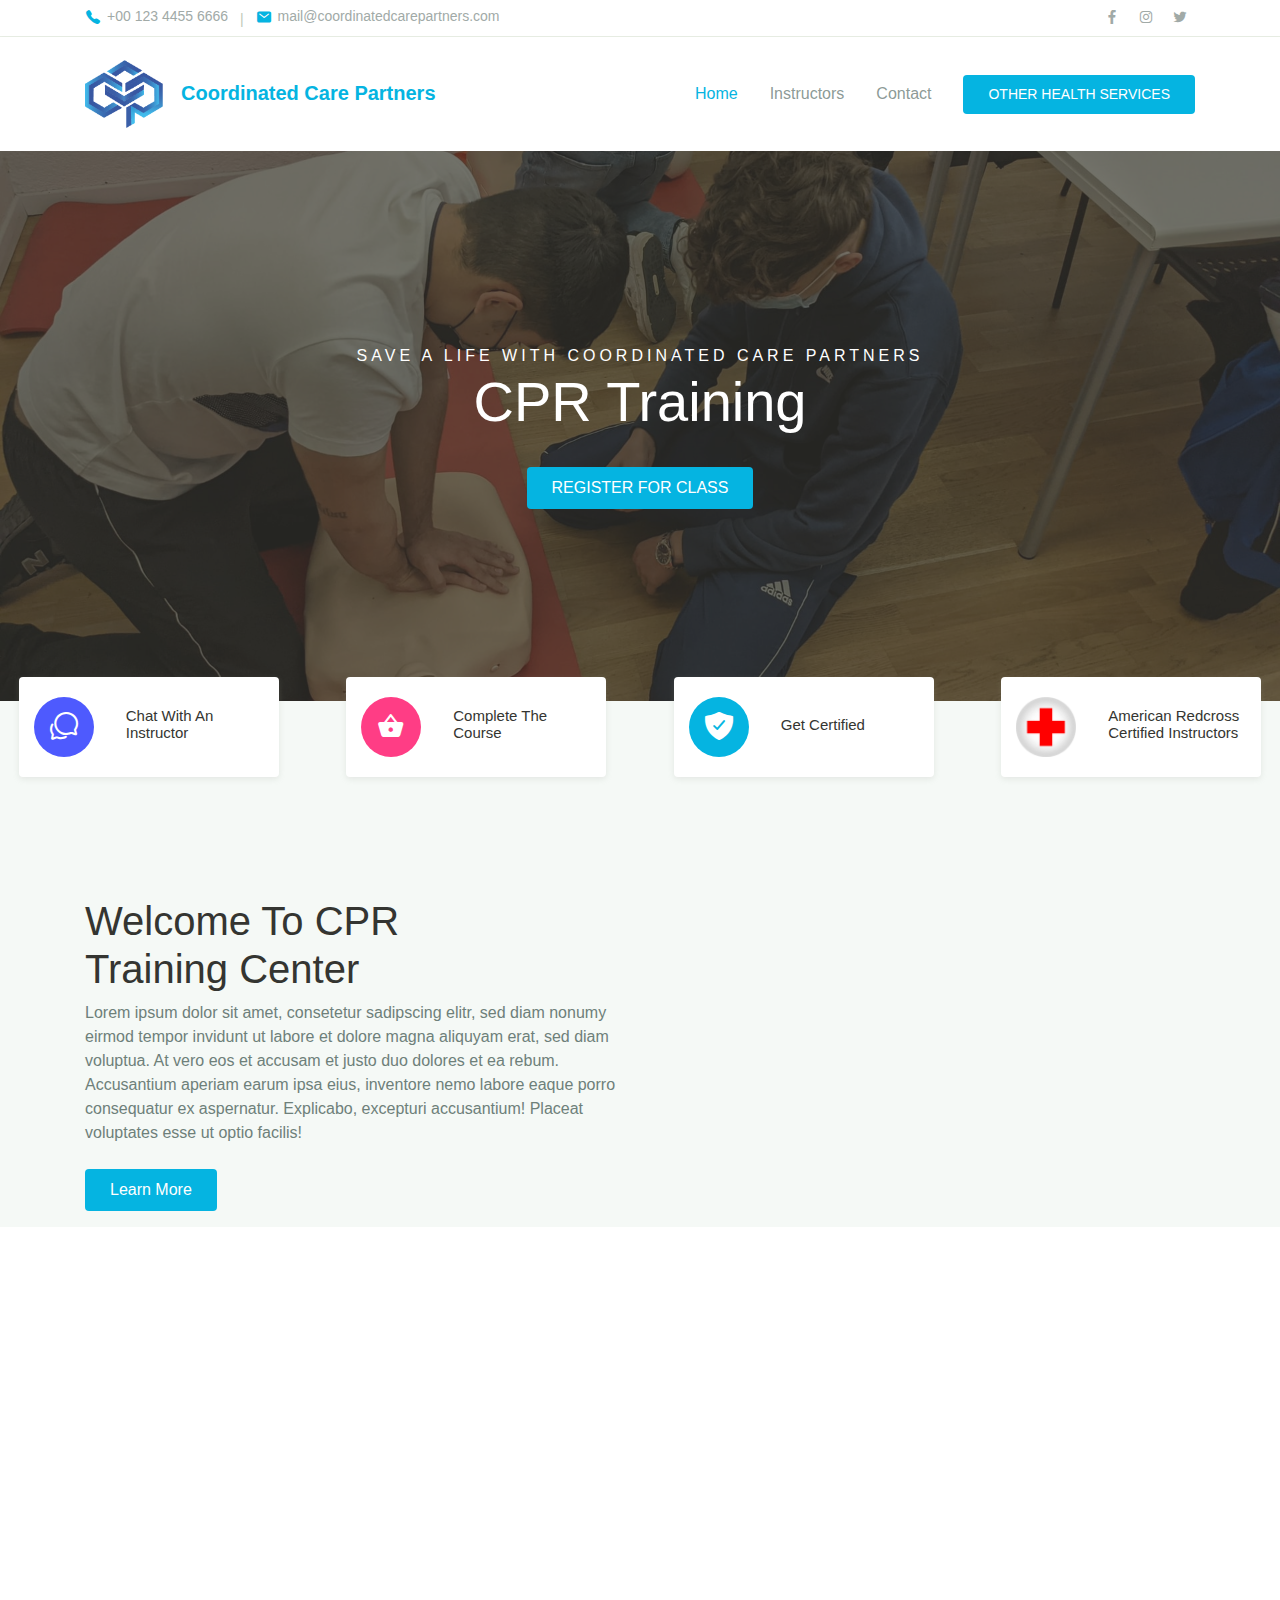
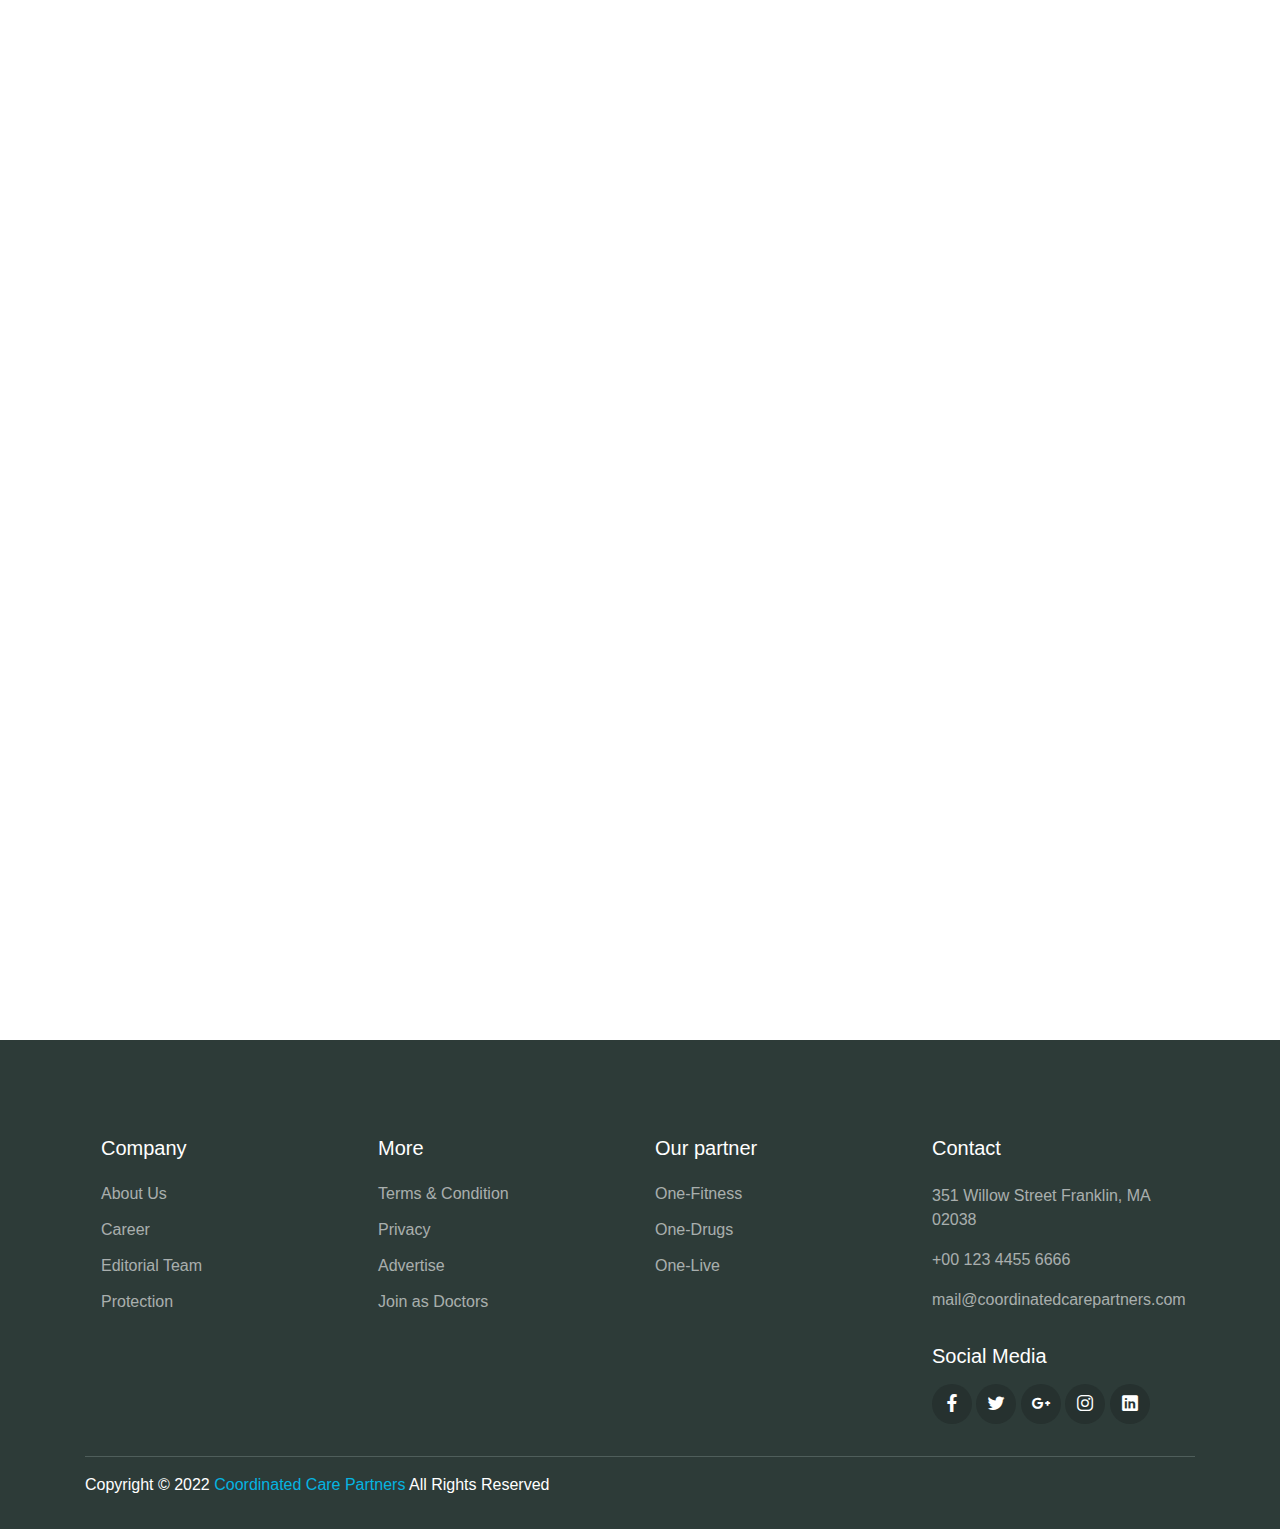
==== commit 7f2dbde0: "v0.1.2" ====
--- a/index.html
+++ b/index.html
@@ -26,6 +26,8 @@
     <link rel="stylesheet" href="assets/vendor/animate/animate.css" />
 
     <link rel="stylesheet" href="assets/css/theme.css" />
+
+    <link rel="stylesheet" href="assets/css/styles.css" />
   </head>
   <body>
     <!-- Back to top button -->
@@ -71,23 +73,6 @@
             />
             <span class="text-info">Coordinated Care Partners</span></a
           >
-
-          <form action="#">
-            <div class="input-group input-navbar">
-              <div class="input-group-prepend">
-                <span class="input-group-text" id="icon-addon1"
-                  ><span class="mai-search text-info"></span
-                ></span>
-              </div>
-              <input
-                type="text"
-                class="form-control"
-                placeholder="Enter keyword.."
-                aria-label="Username"
-                aria-describedby="icon-addon1"
-              />
-            </div>
-          </form>
 
           <button
             class="navbar-toggler"
@@ -107,16 +92,15 @@
                 <a class="nav-link" href="index.html">Home</a>
               </li>
               <li class="nav-item">
-                <a class="nav-link" href="#">About Us</a>
+                <a class="nav-link" href="#instructors">Instructors</a>
               </li>
               <li class="nav-item">
-                <a class="nav-link" href="#">Instructors</a>
+                <a class="nav-link" href="#contact">Contact</a>
               </li>
               <li class="nav-item">
-                <a class="nav-link" href="#">Contact</a>
-              </li>
-              <li class="nav-item">
-                <a class="btn btn-info ml-lg-3" href="#">Login / Register</a>
+                <a class="btn btn-info ml-lg-3" href="#"
+                  >OTHER HEALTH SERVICES</a
+                >
               </li>
             </ul>
           </div>
@@ -143,39 +127,41 @@
 
     <div class="bg-light">
       <div class="page-section py-3 mt-md-n5 custom-index">
-        <div class="container">
-          <div class="row justify-content-center">
-            <div class="col-md-3 py-3 py-md-0">
-              <div class="card-service wow fadeInUp">
-                <div class="circle-shape bg-secondary text-white">
-                  <span class="mai-chatbubbles-outline"></span>
-                </div>
-                <p>Chat With An Instructor</p>
-              </div>
-            </div>
-            <div class="col-md-3 py-3 py-md-0">
-              <div class="card-service wow fadeInUp">
-                <div class="circle-shape bg-accent text-white">
-                  <span class="mai-basket"></span>
-                </div>
-                <p>Complete The Course</p>
-              </div>
-            </div>
-            <div class="col-md-3 py-3 py-md-0">
-              <div class="card-service wow fadeInUp">
-                <div class="circle-shape bg-info text-white">
-                  <span class="mai-shield-checkmark"></span>
-                </div>
-                <p>Get Certified</p>
-              </div>
-            </div>
-            <div class="col-md-3 py-3 py-md-0">
-              <div class="card-service wow fadeInUp">
-                <div class="circle-shape bg-info text-white">
-                  <span class="mai-shield-checkmark"></span>
-                </div>
-                <p>Get Certified</p>
-              </div>
+        <div class="row justify-content-center">
+          <div class="col-12 col-md-6 col-lg-3 p-2 text-center">
+            <div class="card-service wow fadeInUp">
+              <div class="circle-shape bg-secondary text-white">
+                <span class="mai-chatbubbles-outline"></span>
+              </div>
+              <p>Chat With An Instructor</p>
+            </div>
+          </div>
+          <div class="col-12 col-md-6 col-lg-3 p-2 text-center">
+            <div class="card-service wow fadeInUp">
+              <div class="circle-shape bg-accent text-white">
+                <span class="mai-basket"></span>
+              </div>
+              <p>Complete The Course</p>
+            </div>
+          </div>
+          <div class="col-12 col-md-6 col-lg-3 p-2 text-center">
+            <div class="card-service wow fadeInUp">
+              <div class="circle-shape bg-info text-white">
+                <span class="mai-shield-checkmark"></span>
+              </div>
+              <p>Get Certified</p>
+            </div>
+          </div>
+          <div class="col-12 col-md-6 col-lg-3 p-2 text-center">
+            <div class="card-service wow fadeInUp">
+              <div class="circle-shape">
+                <img
+                  src="assets/img/redcross-logo-01.png"
+                  alt=""
+                  style="width: 100%; margin-bottom: 1rem"
+                />
+              </div>
+              <p>American Redcross Certified Instructors</p>
             </div>
           </div>
         </div>
@@ -213,7 +199,7 @@
     </div>
     <!-- .bg-light -->
 
-    <div class="page-section">
+    <div id="instructors" class="page-section">
       <div class="container">
         <h1 class="text-center mb-5 wow fadeInUp">Our Instructors</h1>
 
@@ -307,7 +293,7 @@
       </div>
     </div>
 
-    <div class="page-section">
+    <div id="contact" class="page-section">
       <div class="container">
         <h1 class="text-center wow fadeInUp">Make An Appointment</h1>
 
--- a/assets/css/theme.css
+++ b/assets/css/theme.css
@@ -21,10 +21,12 @@
   --grey: #6e807a;
 }
 
+html,
 body {
   font-family: "Source Sans Pro", sans-serif;
   line-height: 1.5;
   color: #343531;
+  scroll-behavior: smooth;
 }
 
 a {
@@ -1261,7 +1263,7 @@
 }
 
 .back-to-top:hover {
-  background: #00d9a5;
+  background: #05b4e1;
 }
 
 .back-to-top:hover::after {
@@ -1345,11 +1347,11 @@
   display: inline-flex;
   flex-direction: row;
   align-items: center;
-  padding: 20px;
-  margin: 0 auto;
+  padding: 15px;
+  /* margin: 0 auto; */
   width: 100%;
   height: 100px;
-  font-size: 20px;
+  font-size: 15px;
   line-height: normal;
   background-color: #fff;
   border-radius: 4px;
@@ -1359,6 +1361,7 @@
 .card-service p {
   margin-top: 10px;
   margin-left: 32px;
+  text-align: left;
 }
 
 .circle-shape {
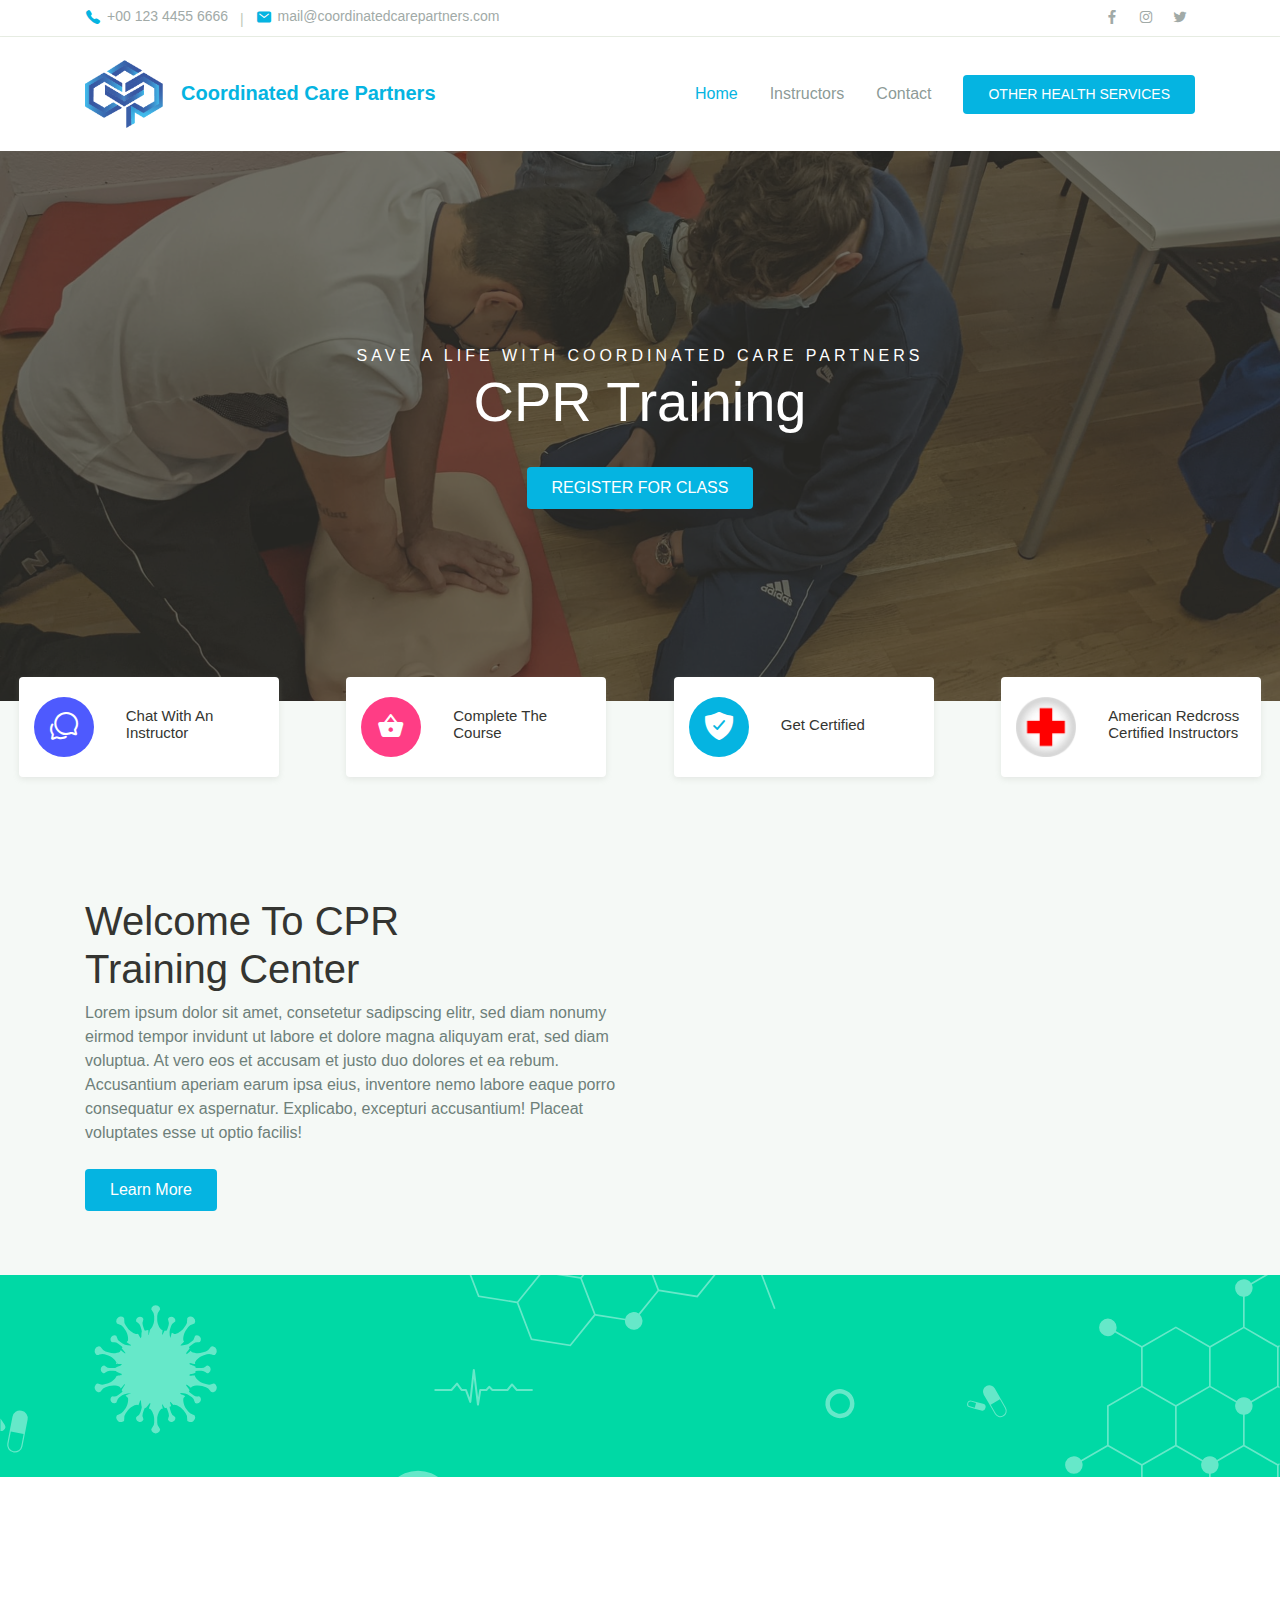
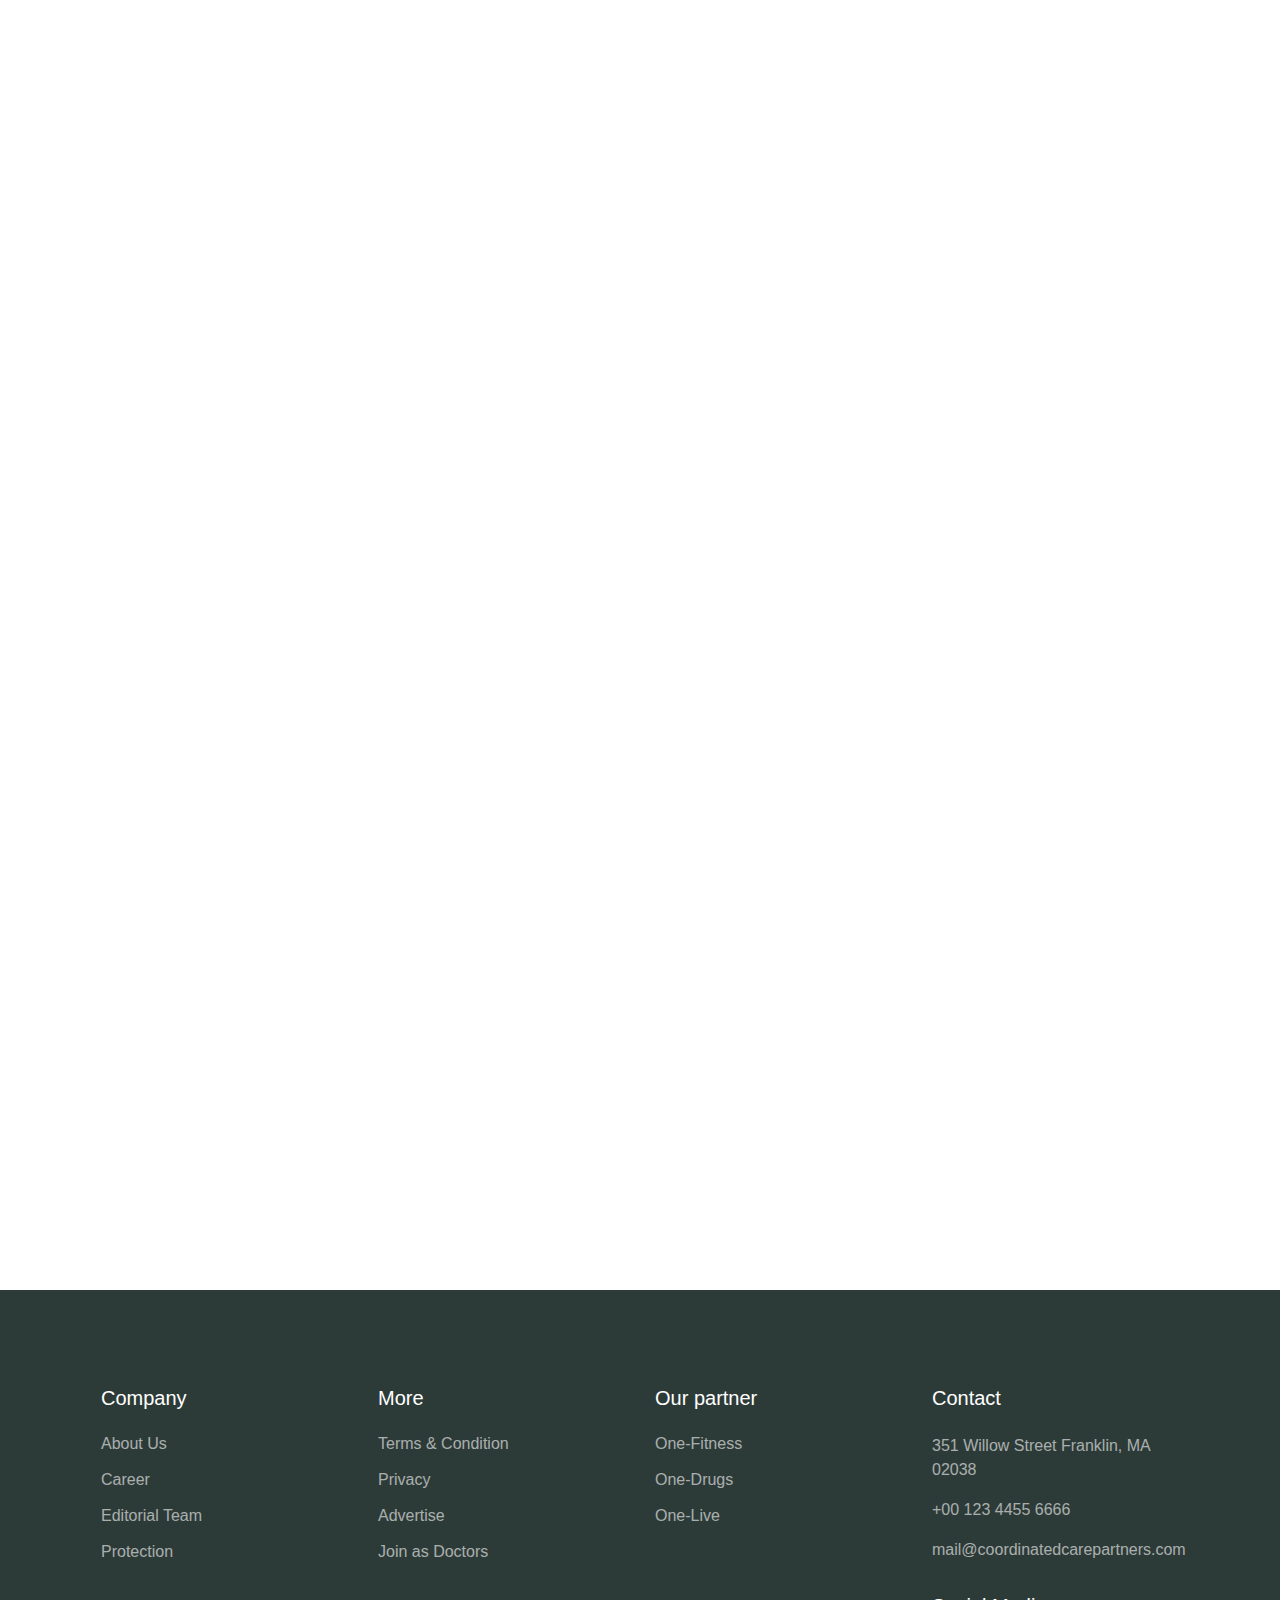
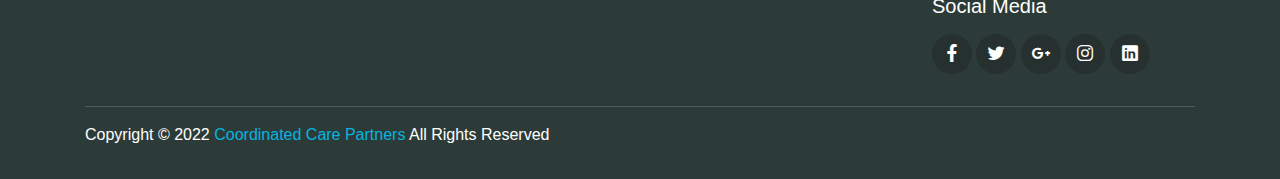
==== commit 523f5bac: "v0.1.2" ====
--- a/index.html
+++ b/index.html
@@ -2,37 +2,30 @@
 <html lang="en">
   <head>
     <meta charset="UTF-8" />
+    <meta http-equiv="X-UA-Compatible" content="IE=edge" />
     <meta name="viewport" content="width=device-width, initial-scale=1.0" />
-
-    <meta http-equiv="X-UA-Compatible" content="ie=edge" />
-
     <title>Coordinated Care Partners</title>
-
+    <!-- Stylesheets Start -->
     <link
       rel="shortcut icon"
       href="assets/img/redcross-logo-01.png"
       type="image/x-icon"
     />
-
     <link rel="stylesheet" href="assets/css/maicons.css" />
-
     <link rel="stylesheet" href="assets/css/bootstrap.css" />
-
     <link
       rel="stylesheet"
       href="assets/vendor/owl-carousel/css/owl.carousel.css"
     />
-
     <link rel="stylesheet" href="assets/vendor/animate/animate.css" />
-
     <link rel="stylesheet" href="assets/css/theme.css" />
-
-    <link rel="stylesheet" href="assets/css/styles.css" />
+    <!-- Stylesheets End -->
   </head>
   <body>
-    <!-- Back to top button -->
+    <!-- Back-To-Top Start -->
     <div class="back-to-top"></div>
-
+    <!-- Back-To-Top Start -->
+    <!-- Navbar Start -->
     <header>
       <div class="topbar">
         <div class="container">
@@ -57,12 +50,8 @@
               </div>
             </div>
           </div>
-          <!-- .row -->
-        </div>
-        <!-- .container -->
-      </div>
-      <!-- .topbar -->
-
+        </div>
+      </div>
       <nav class="navbar navbar-expand-lg navbar-light shadow-sm">
         <div class="container">
           <a class="navbar-brand" href="index.html">
@@ -73,7 +62,6 @@
             />
             <span class="text-info">Coordinated Care Partners</span></a
           >
-
           <button
             class="navbar-toggler"
             type="button"
@@ -85,11 +73,10 @@
           >
             <span class="navbar-toggler-icon"></span>
           </button>
-
           <div class="collapse navbar-collapse" id="navbarSupport">
             <ul class="navbar-nav ml-auto">
               <li class="nav-item active">
-                <a class="nav-link" href="index.html">Home</a>
+                <a class="nav-link" href="#home">Home</a>
               </li>
               <li class="nav-item">
                 <a class="nav-link" href="#instructors">Instructors</a>
@@ -104,13 +91,12 @@
               </li>
             </ul>
           </div>
-          <!-- .navbar-collapse -->
-        </div>
-        <!-- .container -->
+        </div>
       </nav>
     </header>
-
+    <!-- Navbar End -->
     <div
+      id="home"
       class="page-hero bg-image overlay-dark"
       style="background-image: url(assets/img/bg-01.jpg)"
     >
@@ -125,7 +111,7 @@
       </div>
     </div>
 
-    <div class="bg-light">
+    <div class="bg-light pb-5">
       <div class="page-section py-3 mt-md-n5 custom-index">
         <div class="row justify-content-center">
           <div class="col-12 col-md-6 col-lg-3 p-2 text-center">
@@ -195,9 +181,30 @@
           </div>
         </div>
       </div>
-      <!-- .bg-light -->
     </div>
     <!-- .bg-light -->
+
+    <!--  -->
+    <div
+      class="page-section banner-home bg-image py-5 text-center"
+      style="background-image: url(../assets/img/banner-pattern.svg)"
+    >
+      <div class="container">
+        <div class="row">
+          <div class="col wow fadeInRight">
+            <h3 class="">
+              CPR - AED - BLS - First Aid - Bloodborne Pathogens - OSHA
+            </h3>
+            <p>
+              All public classes, due to the COVID-19, now use easy online
+              course content and a remote skills vertification with a live
+              instructor with the same certification, conducted via Zoom&reg;
+            </p>
+          </div>
+        </div>
+      </div>
+    </div>
+    <!--  -->
 
     <div id="instructors" class="page-section">
       <div class="container">
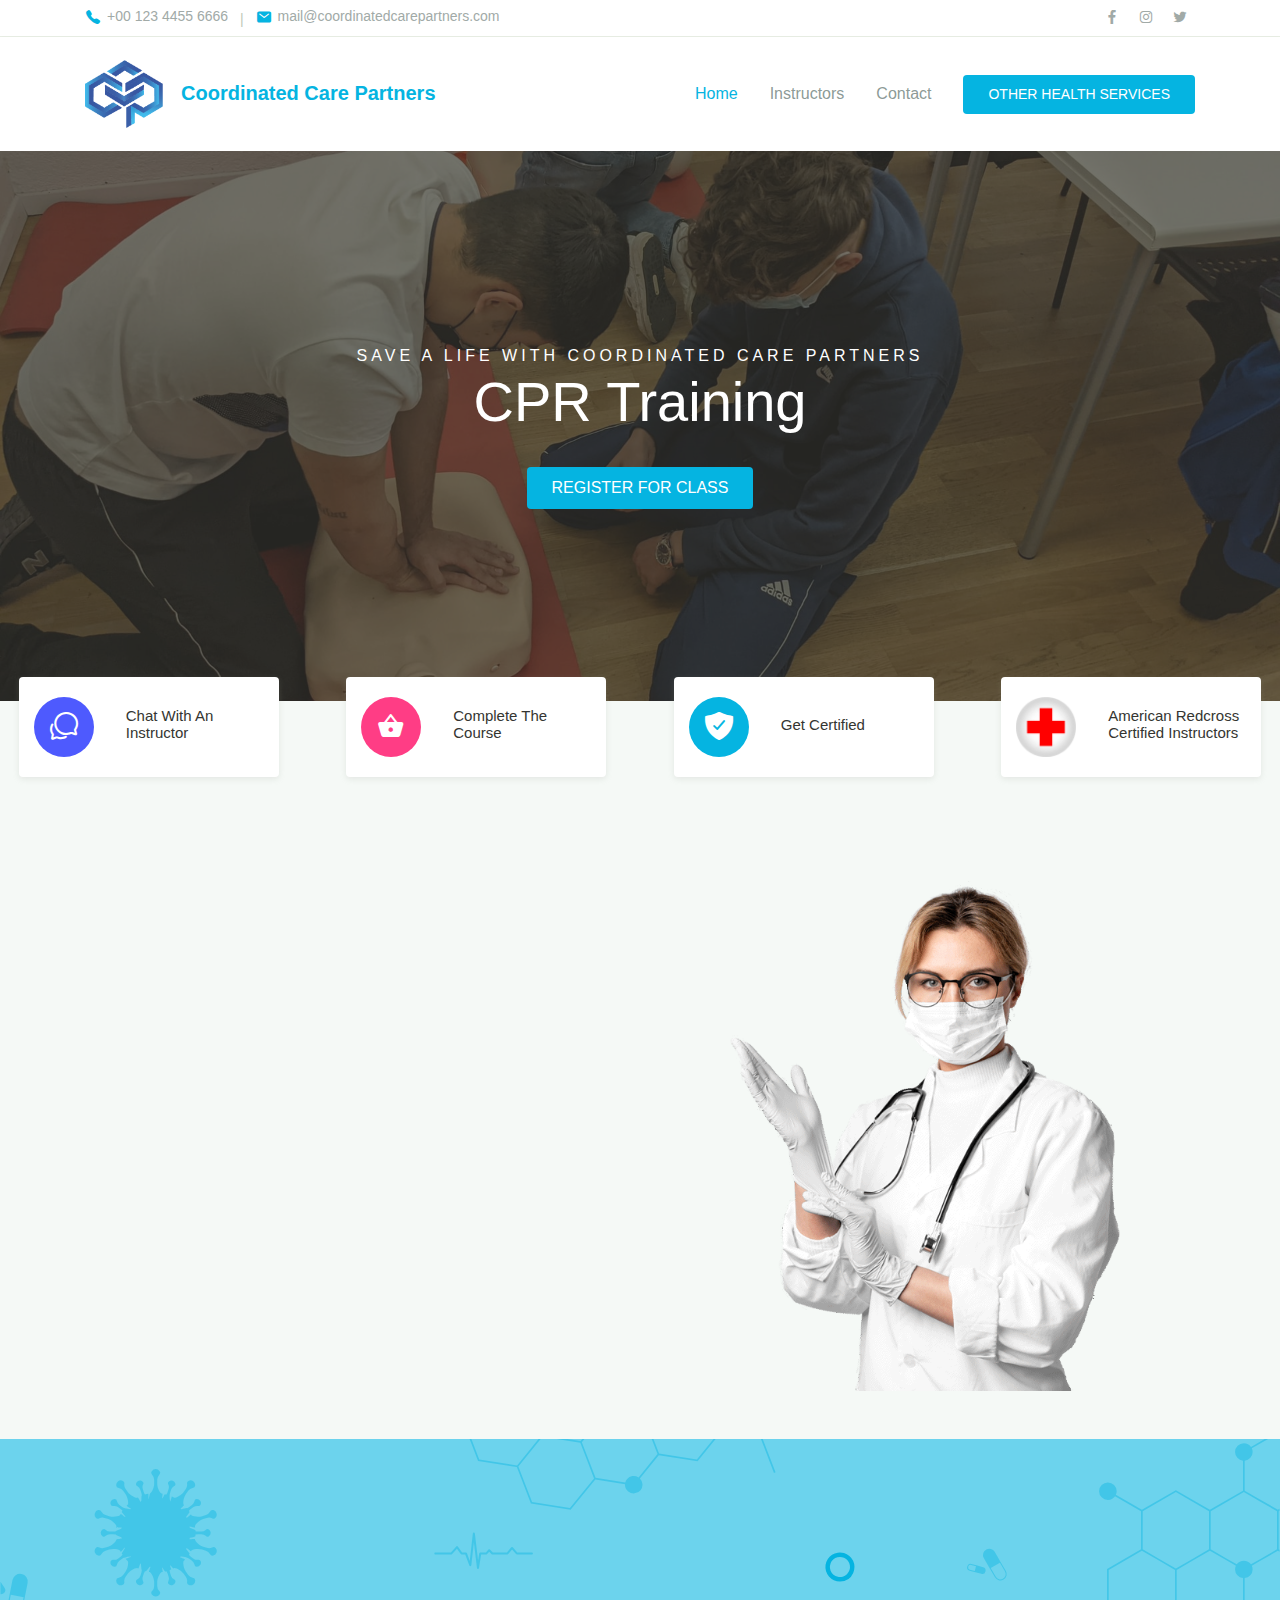
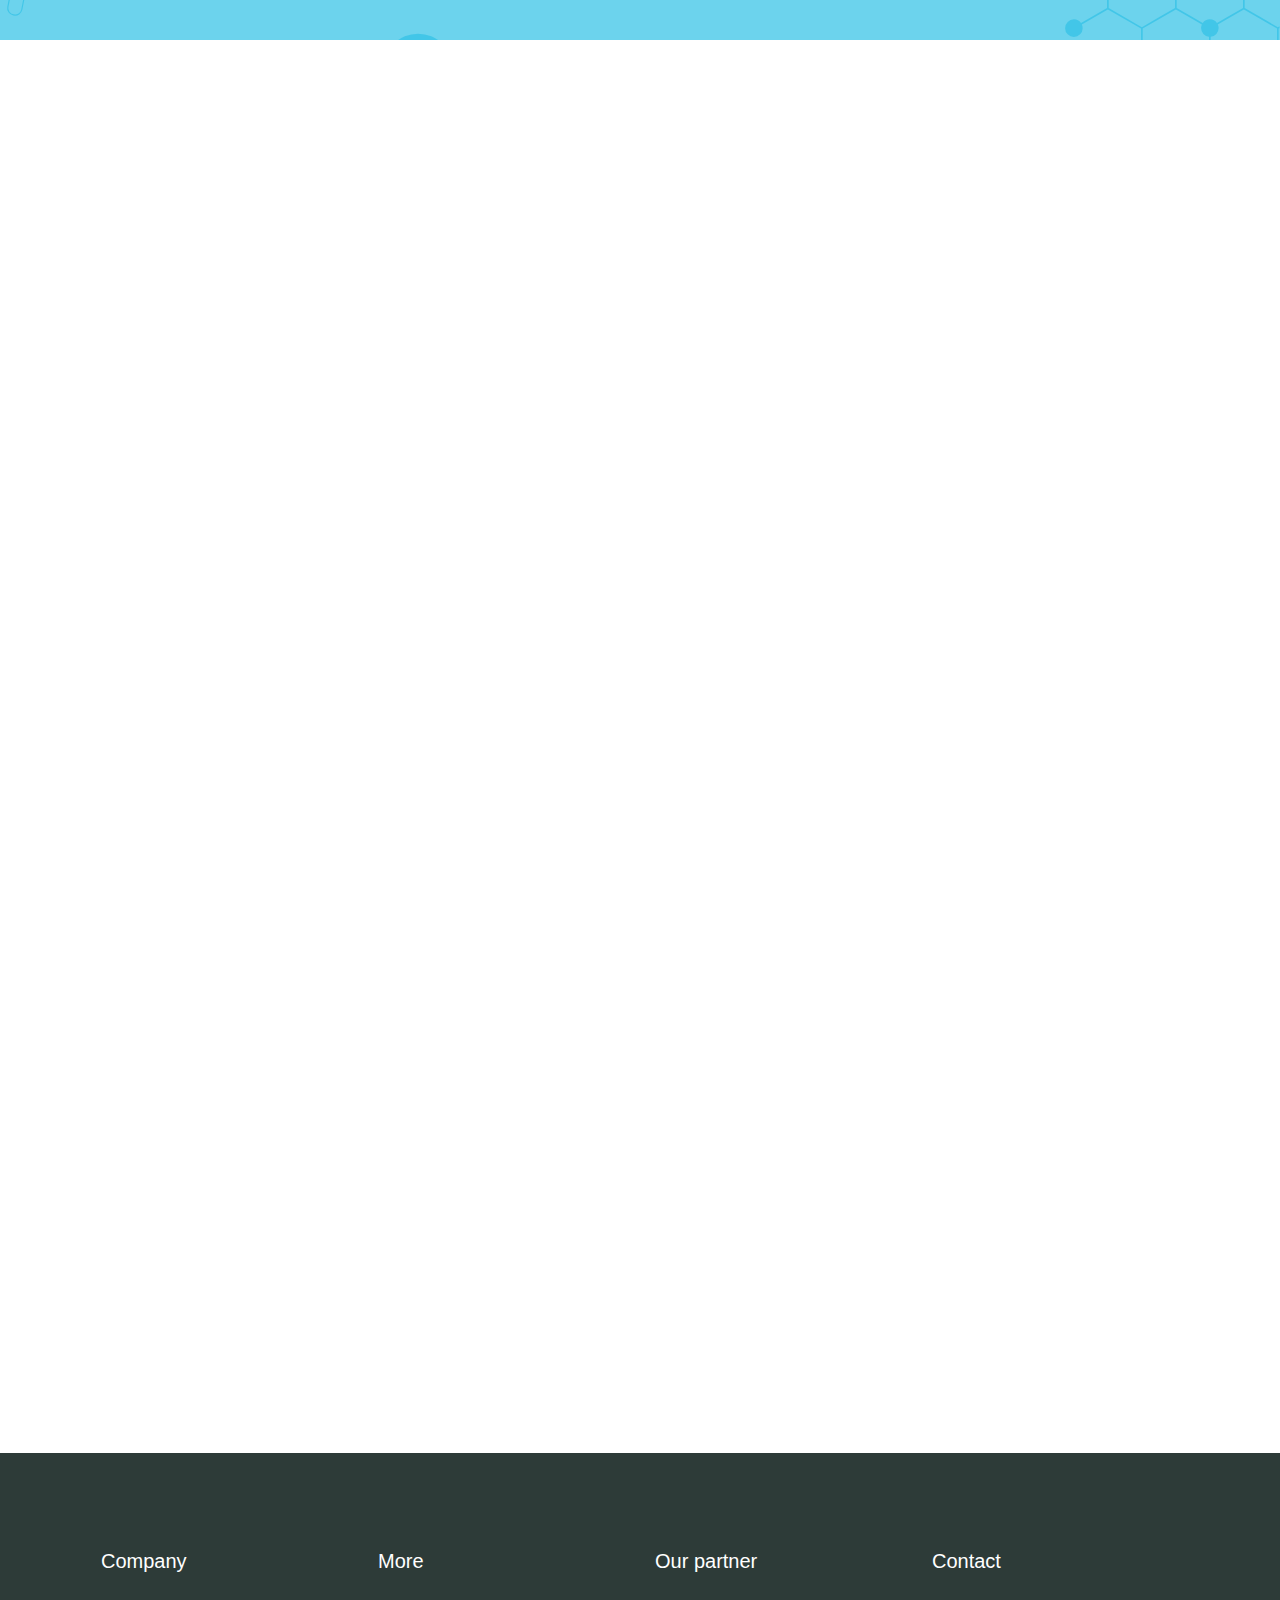
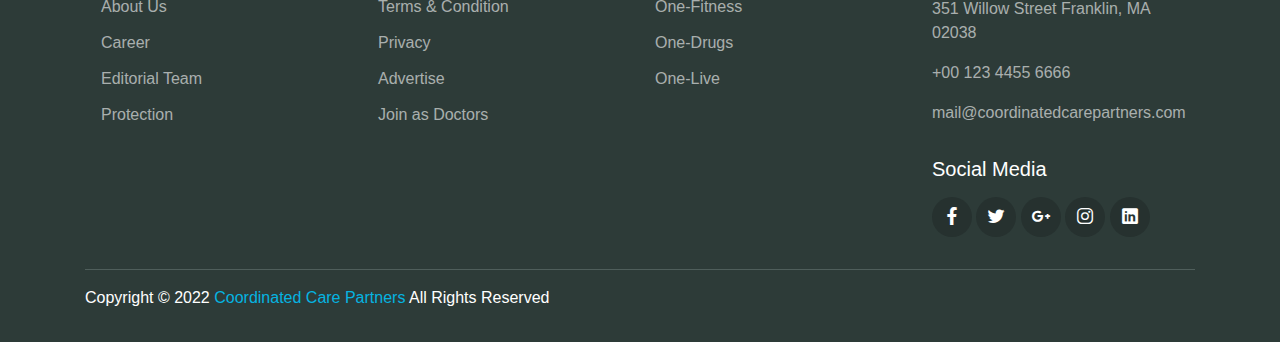
==== commit 7a7efb2c: "v0.1.5" ====
--- a/index.html
+++ b/index.html
@@ -8,7 +8,7 @@
     <!-- Stylesheets Start -->
     <link
       rel="shortcut icon"
-      href="assets/img/redcross-logo-01.png"
+      href="assets/img/cpr-logo.png"
       type="image/x-icon"
     />
     <link rel="stylesheet" href="assets/css/maicons.css" />
@@ -22,9 +22,11 @@
     <!-- Stylesheets End -->
   </head>
   <body>
-    <!-- Back-To-Top Start -->
-    <div class="back-to-top"></div>
-    <!-- Back-To-Top Start -->
+    <!-- Back-To-Top Button Start -->
+    <a href="#home">
+      <div class="back-to-top"></div>
+    </a>
+    <!-- Back-To-Top Back-To-Top Start -->
     <!-- Navbar Start -->
     <header>
       <div class="topbar">
@@ -56,7 +58,7 @@
         <div class="container">
           <a class="navbar-brand" href="index.html">
             <img
-              src="assets/img/cpr-logo-01.png"
+              src="assets/img/cpr-logo.png"
               alt=""
               style="width: 15%; margin-right: 0.75rem; opacity: 0.95"
             />
@@ -95,6 +97,7 @@
       </nav>
     </header>
     <!-- Navbar End -->
+    <!-- Home Banner Start -->
     <div
       id="home"
       class="page-hero bg-image overlay-dark"
@@ -106,11 +109,12 @@
             >Save A Life With Coordinated Care Partners</span
           >
           <h1 class="display-4">CPR Training</h1>
-          <a href="#" class="btn btn-info">REGISTER FOR CLASS</a>
+          <a href="register.html" class="btn btn-info">REGISTER FOR CLASS</a>
         </div>
       </div>
     </div>
-
+    <!-- Home Banner End -->
+    <!-- About Section Start -->
     <div class="bg-light pb-5">
       <div class="page-section py-3 mt-md-n5 custom-index">
         <div class="row justify-content-center">
@@ -142,7 +146,7 @@
             <div class="card-service wow fadeInUp">
               <div class="circle-shape">
                 <img
-                  src="assets/img/redcross-logo-01.png"
+                  src="assets/img/redcross-logo.png"
                   alt=""
                   style="width: 100%; margin-bottom: 1rem"
                 />
@@ -152,8 +156,6 @@
           </div>
         </div>
       </div>
-      <!-- .page-section -->
-
       <div class="page-section pb-0">
         <div class="container">
           <div class="row align-items-center">
@@ -175,20 +177,16 @@
             </div>
             <div class="col-lg-6 wow fadeInRight" data-wow-delay="400ms">
               <div class="img-place custom-img-1">
-                <img src="assets/img/bg-01.jpg" alt="" />
+                <img src="assets/img/bg-doctor.png" alt="" />
               </div>
             </div>
           </div>
         </div>
       </div>
     </div>
-    <!-- .bg-light -->
-
-    <!--  -->
-    <div
-      class="page-section banner-home bg-image py-5 text-center"
-      style="background-image: url(../assets/img/banner-pattern.svg)"
-    >
+    <!-- About Section End -->
+    <!-- Course Instruction Banner Start -->
+    <div class="page-section banner-home bg-image py-5 text-center">
       <div class="container">
         <div class="row">
           <div class="col wow fadeInRight">
@@ -204,12 +202,11 @@
         </div>
       </div>
     </div>
-    <!--  -->
-
+    <!-- Course Instruction Banner End -->
+    <!-- Instructors Section Start -->
     <div id="instructors" class="page-section">
       <div class="container">
         <h1 class="text-center mb-5 wow fadeInUp">Our Instructors</h1>
-
         <div class="owl-carousel wow fadeInUp" id="doctorSlideshow">
           <div class="item">
             <div class="card-doctor">
@@ -299,11 +296,11 @@
         </div>
       </div>
     </div>
-
+    <!-- Instructors Section End -->
+    <!-- Contact Section Start -->
     <div id="contact" class="page-section">
       <div class="container">
         <h1 class="text-center wow fadeInUp">Make An Appointment</h1>
-
         <form class="main-form">
           <div class="row mt-5">
             <div class="col-12 col-sm-6 py-2 wow fadeInLeft">
@@ -347,15 +344,14 @@
               ></textarea>
             </div>
           </div>
-
           <button type="submit" class="btn btn-info mt-3 wow zoomIn">
             Submit Request
           </button>
         </form>
       </div>
     </div>
-    <!-- .page-section -->
-
+    <!-- Contact Section End -->
+    <!-- Footer Start -->
     <footer class="page-footer">
       <div class="container">
         <div class="row px-md-3">
@@ -390,7 +386,6 @@
             <p class="footer-link mt-2">351 Willow Street Franklin, MA 02038</p>
             <a href="#" class="footer-link">+00 123 4455 6666</a>
             <a href="#" class="footer-link">mail@coordinatedcarepartners.com</a>
-
             <h5 class="mt-3">Social Media</h5>
             <div class="footer-sosmed mt-3">
               <a href="#" target="_blank"
@@ -411,9 +406,7 @@
             </div>
           </div>
         </div>
-
         <hr />
-
         <p id="copyright">
           Copyright &copy; 2022
           <a class="text-info" href="index.html">Coordinated Care Partners</a>
@@ -421,15 +414,13 @@
         </p>
       </div>
     </footer>
-
+    <!-- Footer End -->
+    <!-- Scripts Start -->
     <script src="assets/js/jquery-3.5.1.min.js"></script>
-
     <script src="assets/js/bootstrap.bundle.min.js"></script>
-
     <script src="assets/vendor/owl-carousel/js/owl.carousel.min.js"></script>
-
     <script src="assets/vendor/wow/wow.min.js"></script>
-
     <script src="assets/js/theme.js"></script>
+    <!-- Scripts End -->
   </body>
 </html>
--- a/assets/css/theme.css
+++ b/assets/css/theme.css
@@ -1184,6 +1184,15 @@
 
 .bg-image {
   position: relative;
+  background-image: url("../img/banner-pattern-01.svg");
+  background-position: center center;
+  background-size: cover;
+  background-repeat: no-repeat;
+}
+
+.bg-image {
+  position: relative;
+  background-image: url("../img/banner-pattern-02.svg");
   background-position: center center;
   background-size: cover;
   background-repeat: no-repeat;
@@ -1787,8 +1796,17 @@
 
 .banner-home {
   padding: 0;
-  background-color: #00d9a5;
-  color: #fff;
+  background-color: #05b5e196;
+  color: #fff;
+}
+
+.banner-home-stroke {
+  padding: 0;
+  color: #26312fc7;
+}
+
+.banner-home-stroke h6 {
+  font-weight: bold;
 }
 
 .banner-home .img-banner {
